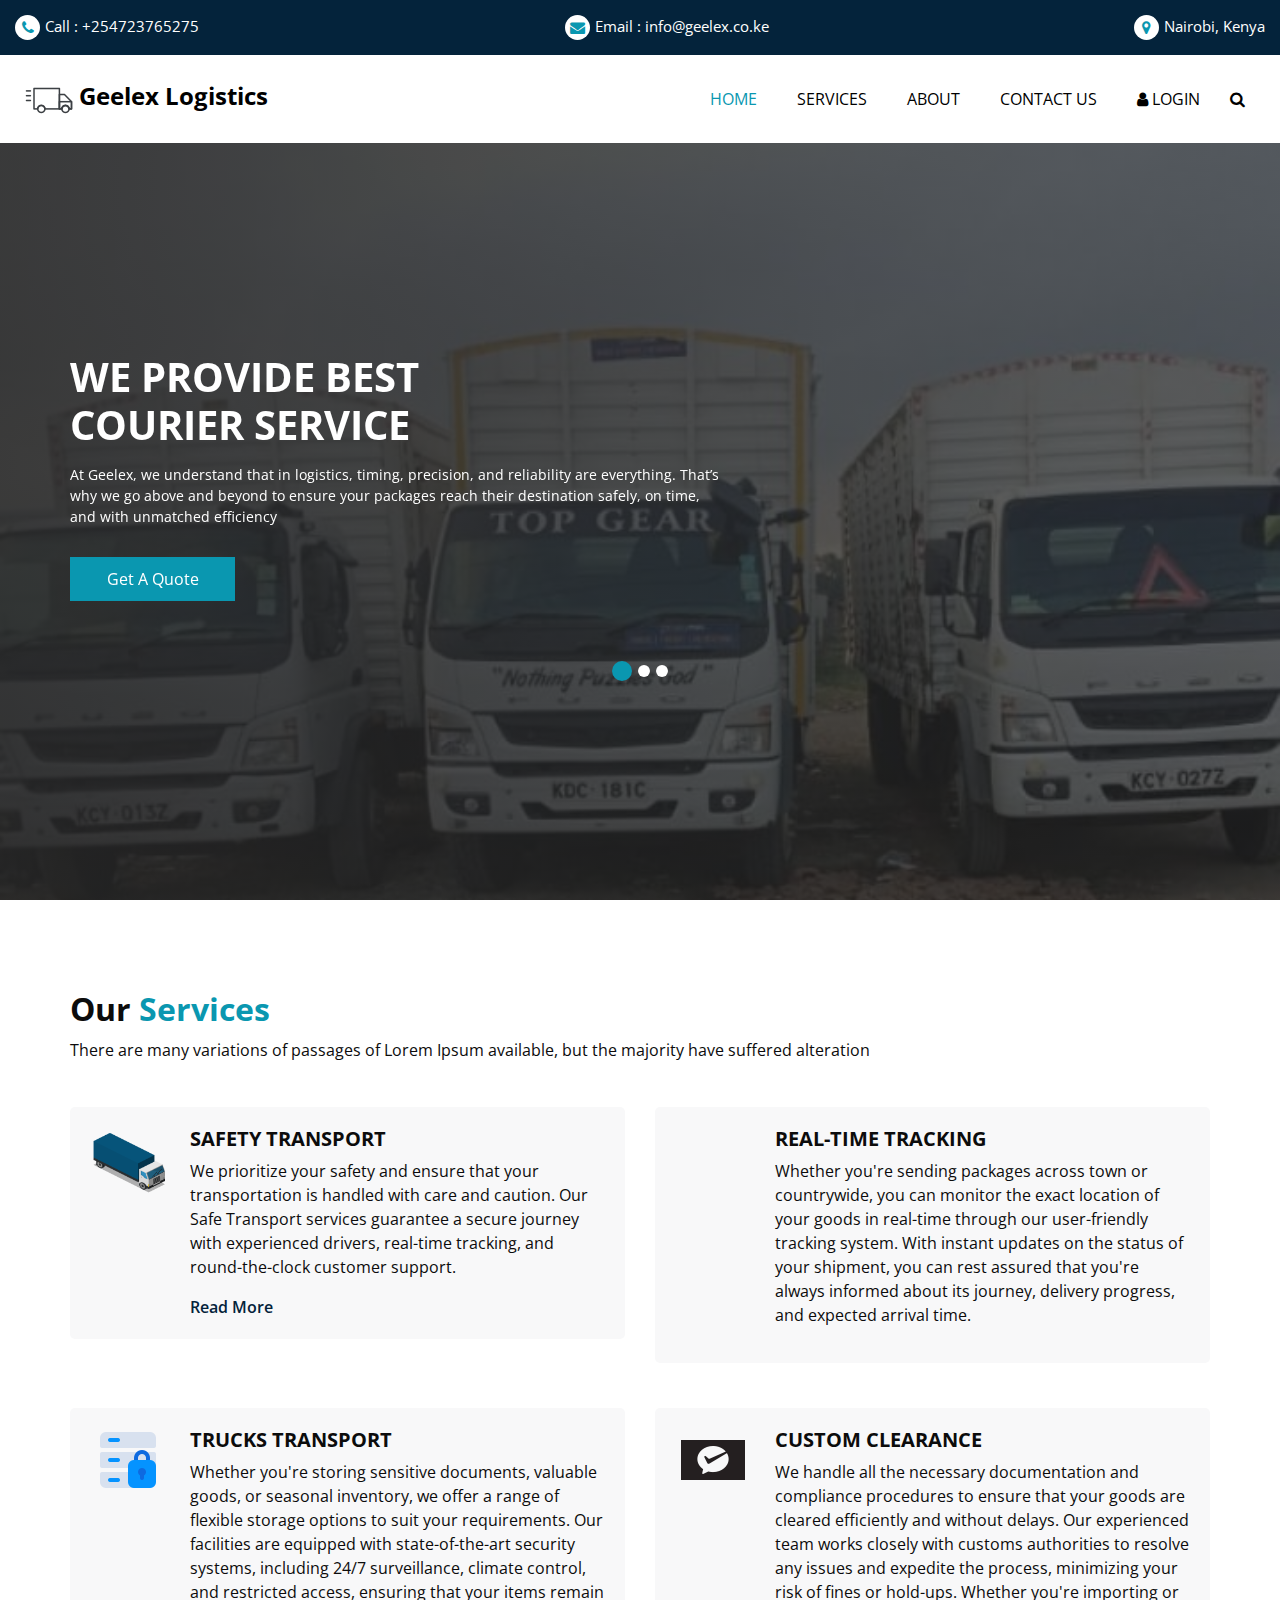
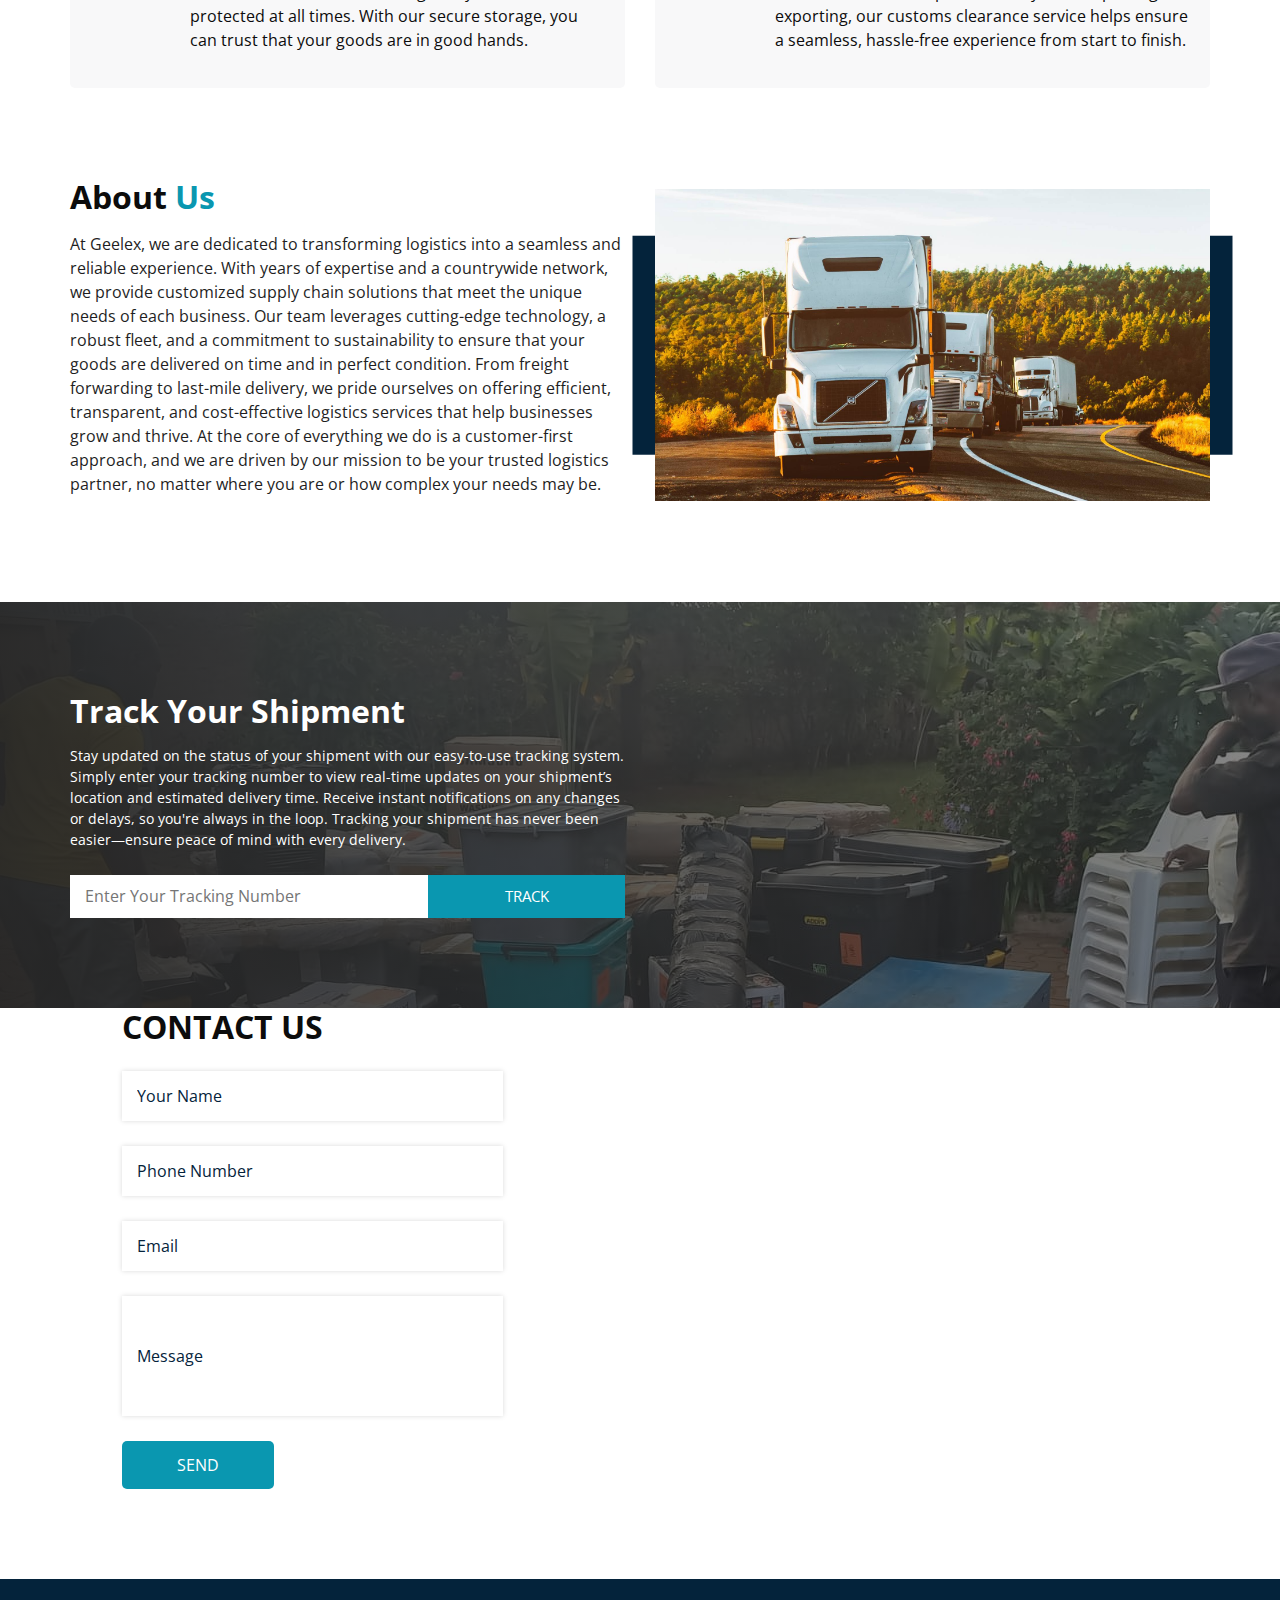
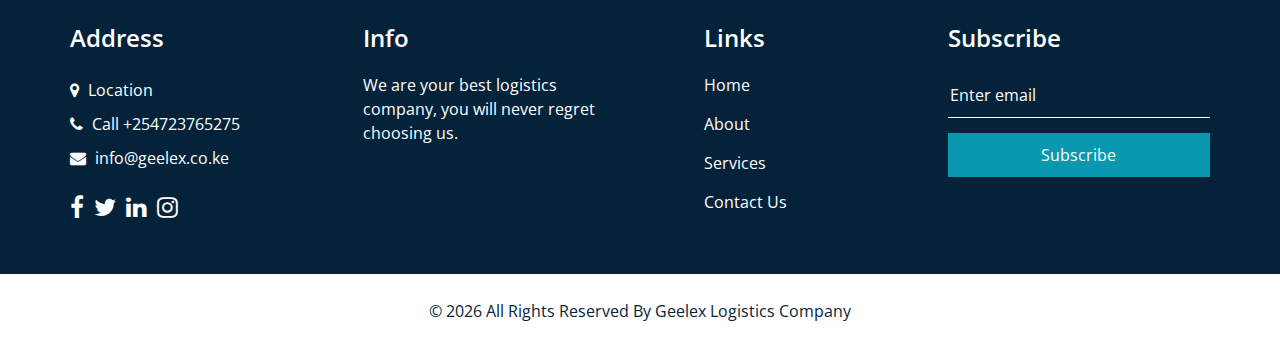
==== index.html @ b2fdd29f "First Push" ====
<!DOCTYPE html>
<html>

<head>
  <!-- Basic -->
  <meta charset="utf-8" />
  <meta http-equiv="X-UA-Compatible" content="IE=edge" />
  <!-- Mobile Metas -->
  <meta name="viewport" content="width=device-width, initial-scale=1, shrink-to-fit=no" />
  <!-- Site Metas -->
  <meta name="keywords" content="" />
  <meta name="description" content="" />
  <meta name="author" content="" />
  <link rel="shortcut icon" href="images/fevicon.png" type="">

  <title> Geelex Logistics </title>


  <!-- bootstrap core css -->
  <link rel="stylesheet" type="text/css" href="css/bootstrap.css" />

  <!-- fonts style -->
  <link href="https://fonts.googleapis.com/css2?family=Roboto:wght@400;500;700;900&display=swap" rel="stylesheet">

  <!--owl slider stylesheet -->
  <link rel="stylesheet" type="text/css" href="https://cdnjs.cloudflare.com/ajax/libs/OwlCarousel2/2.3.4/assets/owl.carousel.min.css" />

  <!-- font awesome style -->
  <link href="css/font-awesome.min.css" rel="stylesheet" />

  <!-- Custom styles for this template -->
  <link href="css/style.css" rel="stylesheet" />
  <!-- responsive style -->
  <link href="css/responsive.css" rel="stylesheet" />

</head>

<body>

  <div class="hero_area">
    <!-- header section strats -->
    <header class="header_section">
      <div class="header_top">
        <div class="container-fluid ">
          <div class="contact_nav">
            <a href="">
              <i class="fa fa-phone" aria-hidden="true"></i>
              <span>
                Call : +254723765275
              </span>
            </a>
            <a href="">
              <i class="fa fa-envelope" aria-hidden="true"></i>
              <span>
                Email : info@geelex.co.ke
              </span>
            </a>
            <a href="">
              <i class="fa fa-map-marker" aria-hidden="true"></i>
              <span>
               Nairobi, Kenya
              </span>
            </a>
          </div>
        </div>
      </div>
      <div class="header_bottom">
        <div class="container-fluid">
          <nav class="navbar navbar-expand-lg custom_nav-container ">
            <a class="navbar-brand" href="index.html">
              <span>
                <div class="logo">
                  <img src="images/image6.png" alt="">
                Geelex Logistics
              </div>
              </span>
            </a>

            <button class="navbar-toggler" type="button" data-toggle="collapse" data-target="#navbarSupportedContent" aria-controls="navbarSupportedContent" aria-expanded="false" aria-label="Toggle navigation">
              <span class=""> </span>
            </button>

            <div class="collapse navbar-collapse" id="navbarSupportedContent">
              <ul class="navbar-nav  ">
                <li class="nav-item active">
                  <a class="nav-link" href="index.html">Home <span class="sr-only">(current)</span></a>
                </li>
                <li class="nav-item">
                  <a class="nav-link" href="service.html">Services</a>
                </li>
                <li class="nav-item">
                  <a class="nav-link" href="about.html"> About</a>
                </li>
                <li class="nav-item">
                  <a class="nav-link" href="contact.html">Contact Us</a>
                </li>
                <li class="nav-item">
                  <a class="nav-link" href="#"> <i class="fa fa-user" aria-hidden="true"></i> Login</a>
                </li>
                <form class="form-inline">
                  <button class="btn  my-2 my-sm-0 nav_search-btn" type="submit">
                    <i class="fa fa-search" aria-hidden="true"></i>
                  </button>
                </form>
              </ul>
            </div>
          </nav>
        </div>
      </div>
    </header>
    <!-- end header section -->
    <!-- slider section -->
    <section class="slider_section ">
      <div class="slider_bg_box">
        <img src="images/Slider1.jpg" alt="">
      </div>
      <div id="customCarousel1" class="carousel slide" data-ride="carousel">
        <div class="carousel-inner">
          <div class="carousel-item active">
            <div class="container ">
              <div class="row">
                <div class="col-md-7 ">
                  <div class="detail-box">
                    <h1>
                      We Provide best <br>
                      Courier Service
                    </h1>
                    <p>
                      At Geelex, we understand that in logistics, timing, precision, and reliability are everything. That’s why we go above and beyond to ensure your packages reach their destination safely, on time, and with unmatched efficiency
          
                    </p>
                    <div class="btn-box">
                      <a href="" class="btn1">
                        Get A Quote
                      </a>
                    </div>
                  </div>
                </div>
              </div>
            </div>
          </div>
          <div class="carousel-item">
            <div class="container ">
              <div class="row">
                <div class="col-md-7 ">
                  <div class="detail-box">
                    <h1>
                      Delivering Excellence,<br>
                      Every Mile of the Way 
                    </h1>
                    <p>
                      Whether you're managing complex supply chains or simple deliveries, our cutting-edge technology and expert team are here to streamline your operations

                    </p>
                    <div class="btn-box">
                      <a href="" class="btn1">
                        Get A Quote
                      </a>
                    </div>
                  </div>
                </div>
              </div>
            </div>
          </div>
          <div class="carousel-item">
            <div class="container ">
              <div class="row">
                <div class="col-md-7 ">
                  <div class="detail-box">
                    <h1>
                      Your Trusted Partner  <br>
                      in Seamless Logistics
                    </h1>
                    <p>
                      Whether you’re looking to streamline your local deliveries or expand countrywide, our tailored logistics solutions are designed to meet the demands of your business, ensuring peace of mind every step of the way. Let us handle the logistics, so you can focus on what matters most—growing your business.

                    </p>
                    <div class="btn-box">
                      <a href="" class="btn1">
                        Get A Quote
                      </a>
                    </div>
                  </div>
                </div>
              </div>
            </div>
          </div>
        </div>
        <ol class="carousel-indicators">
          <li data-target="#customCarousel1" data-slide-to="0" class="active"></li>
          <li data-target="#customCarousel1" data-slide-to="1"></li>
          <li data-target="#customCarousel1" data-slide-to="2"></li>
        </ol>
      </div>

    </section>
    <!-- end slider section -->
  </div>

  
  <section class="service_section layout_padding">
    <div class="service_container">
      <div class="container ">
        <div class="heading_container">
          <h2>
            Our <span>Services</span>
          </h2>
          <p>
            There are many variations of passages of Lorem Ipsum available, but the majority have suffered alteration
          </p>
        </div>
        <div class="row">
          <div class="col-md-6 ">
            <div class="box ">
              <div class="img-box">
                <img src="images/image2.png" alt="">
              </div>
              <div class="detail-box">
                <h5>
                  Safety Transport
                </h5>
                <p>
                  We prioritize your safety and ensure that your transportation is
          handled with care and caution. Our <span className="highlighted">Safe Transport</span> services
          guarantee a secure journey with experienced drivers, real-time tracking, and round-the-clock customer support.
        </p>
                </p>
                <a href="">
                  Read More
                </a>
              </div>
            </div>
          </div>
          <div class="col-md-6 ">
            <div class="box ">
              <div class="img-box">
                <img src="images/Image7.png" alt="">
              </div>
              <div class="detail-box">
                <h5>
                  Real-Time Tracking
                </h5>
                <p>
                  Whether you're sending packages across town or countrywide, you can monitor the exact location of your goods in real-time through our user-friendly tracking system. With instant updates on the status of your shipment, you can rest assured that you're always informed about its journey, delivery progress, and expected arrival time.
                </p>
              </div>
            </div>
          </div>
          <div class="col-md-6 ">
            <div class="box ">
              <div class="img-box">
                <img src="images/image8.png" alt="">
              </div>
              <div class="detail-box">
                <h5>
                  Trucks Transport
                </h5>
                <p>
                  Whether you're storing sensitive documents, valuable goods, or seasonal inventory, we offer a range of flexible storage options to suit your requirements. Our facilities are equipped with state-of-the-art security systems, including 24/7 surveillance, climate control, and restricted access, ensuring that your items remain protected at all times. With our secure storage, you can trust that your goods are in good hands.
                </p>
               
              </div>
            </div>
          </div>
          <div class="col-md-6 ">
            <div class="box ">
              <div class="img-box">
                <img src="images/image9.png" alt="">
              </div>
              <div class="detail-box">
                <h5>
                  Custom Clearance
                </h5>
                <p>
                  We handle all the necessary documentation and compliance procedures to ensure that your goods are cleared efficiently and without delays. Our experienced team works closely with customs authorities to resolve any issues and expedite the process, minimizing your risk of fines or hold-ups. Whether you're importing or exporting, our customs clearance service helps ensure a seamless, hassle-free experience from start to finish.
                </p>
                
              </div>
            </div>
          </div>
        </div>
      </div>
    </div>
  </section>


  <!-- about section -->

  <section class="about_section layout_padding-bottom">
    <div class="container  ">
      <div class="row">
        <div class="col-md-6">
          <div class="detail-box">
            <div class="heading_container">
              <h2>
                About <span>Us</span>
              </h2>
            </div>
            <p>
              At Geelex, we are dedicated to transforming logistics into a seamless and reliable experience. With years of expertise and a countrywide network, we provide customized supply chain solutions that meet the unique needs of each business. Our team leverages cutting-edge technology, a robust fleet, and a commitment to sustainability to ensure that your goods are delivered on time and in perfect condition. From freight forwarding to last-mile delivery, we pride ourselves on offering efficient, transparent, and cost-effective logistics services that help businesses grow and thrive. At the core of everything we do is a customer-first approach, and we are driven by our mission to be your trusted logistics partner, no matter where you are or how complex your needs may be.
            </p>
          </div>
        </div>
        <div class="col-md-6 ">
          <div class="img-box">
            <img src="images/slider-bg.jpg" alt="">
          </div>
        </div>

      </div>
    </div>
  </section>

  <!-- end about section -->

  <!-- track section -->

  <section class="track_section layout_padding">
    <div class="track_bg_box">
      <img src="images/Slider3.jpg" alt="">
    </div>
    <div class="container">
      <div class="row">
        <div class="col-md-6">
          <div class="heading_container">
            <h2>
              Track Your Shipment
            </h2>
          </div>
          <p>
            Stay updated on the status of your shipment with our easy-to-use tracking system. Simply enter your tracking number to view real-time updates on your shipment’s location and estimated delivery time. Receive instant notifications on any changes or delays, so you're always in the loop. Tracking your shipment has never been easier—ensure peace of mind with every delivery.

          </p>
          <form action="">
            <input type="text" placeholder="Enter Your Tracking Number" />
            <button type="submit">
              Track
            </button>
          </form>
        </div>
      </div>
    </div>
  </section>

  <!-- end track section -->

  <!-- client section

  <section class="client_section layout_padding">
    <div class="container">
      <div class="heading_container">
        <h2>
          What Says Our <span>Client</span>
        </h2>
      </div>
      <div class="client_container">
        <div class="carousel-wrap ">
          <div class="owl-carousel">
            <div class="item">
              <div class="box">
                <div class="detail-box">
                  <p>
                    Lorem ipsum dolor sit amet, consectetur adipiscing elit, sed do eiusmod tempor incididunt ut labore et dolore magna aliqua. Ut enim ad minim Lorem ipsum dolor sit amet, consectetur adipiscing elit, sed do eiusmod tempor incididunt ut labore et dolore magna aliqua. Ut enim ad minim
                  </p>
                </div>
                <div class="client_id">
                  <div class="img-box">
                    <img src="images/client-1.png" alt="" class="img-1">
                  </div>
                  <div class="name">
                    <h6>
                      Adipiscing
                    </h6>
                    <p>
                      Magna
                    </p>
                  </div>
                </div>
              </div>
            </div>
            <div class="item">
              <div class="box">
                <div class="detail-box">
                  <p>
                    Lorem ipsum dolor sit amet, consectetur adipiscing elit, sed do eiusmod tempor incididunt ut labore et dolore magna aliqua. Ut enim ad minim Lorem ipsum dolor sit amet, consectetur adipiscing elit, sed do eiusmod tempor incididunt ut labore et dolore magna aliqua. Ut enim ad minim
                  </p>
                </div>
                <div class="client_id">
                  <div class="img-box">
                    <img src="images/client-2.png" alt="" class="img-1">
                  </div>
                  <div class="name">
                    <h6>
                      Adipiscing
                    </h6>
                    <p>
                      Magna
                    </p>
                  </div>
                </div>
              </div>
            </div>
            <div class="item">
              <div class="box">
                <div class="detail-box">
                  <p>
                    Lorem ipsum dolor sit amet, consectetur adipiscing elit, sed do eiusmod tempor incididunt ut labore et dolore magna aliqua. Ut enim ad minim Lorem ipsum dolor sit amet, consectetur adipiscing elit, sed do eiusmod tempor incididunt ut labore et dolore magna aliqua. Ut enim ad minim
                  </p>
                </div>
                <div class="client_id">
                  <div class="img-box">
                    <img src="images/client-1.png" alt="" class="img-1">
                  </div>
                  <div class="name">
                    <h6>
                      Adipiscing
                    </h6>
                    <p>
                      Magna
                    </p>
                  </div>
                </div>
              </div>
            </div>
            <div class="item">
              <div class="box">
                <div class="detail-box">
                  <p>
                    Lorem ipsum dolor sit amet, consectetur adipiscing elit, sed do eiusmod tempor incididunt ut labore et dolore magna aliqua. Ut enim ad minim Lorem ipsum dolor sit amet, consectetur adipiscing elit, sed do eiusmod tempor incididunt ut labore et dolore magna aliqua. Ut enim ad minim
                  </p>
                </div>
                <div class="client_id">
                  <div class="img-box">
                    <img src="images/client-2.png" alt="" class="img-1">
                  </div>
                  <div class="name">
                    <h6>
                      Adipiscing
                    </h6>
                    <p>
                      Magna
                    </p>
                  </div>
                </div>
              </div>
            </div>
          </div>
        </div>
      </div>
    </div>
  </section>

  end client section -->

  <!-- contact section -->
  <section class="contact_section">
    <div class="container-fluid">
      <div class="row">
        <div class="col-lg-4 col-md-5 offset-md-1">
          <div class="heading_container">
            <h2>
              Contact Us
            </h2>
          </div>
        </div>
      </div>
      <div class="row">
        <div class="col-lg-4 col-md-5 offset-md-1">
          <div class="form_container contact-form">
            <form action="">
              <div>
                <input type="text" placeholder="Your Name" />
              </div>
              <div>
                <input type="text" placeholder="Phone Number" />
              </div>
              <div>
                <input type="email" placeholder="Email" />
              </div>
              <div>
                <input type="text" class="message-box" placeholder="Message" />
              </div>
              <div class="btn_box">
                <button>
                  SEND
                </button>
              </div>
            </form>
          </div>
        </div>
      </div>
    </div>
  </section>
  <!-- end contact section -->

  <!-- info section -->

  <section class="info_section layout_padding2">
    <div class="container">
      <div class="row">
        <div class="col-md-6 col-lg-3 info_col">
          <div class="info_contact">
            <h4>
              Address
            </h4>
            <div class="contact_link_box">
              <a href="">
                <i class="fa fa-map-marker" aria-hidden="true"></i>
                <span>
                  Location
                </span>
              </a>
              <a href="">
                <i class="fa fa-phone" aria-hidden="true"></i>
                <span>
                  Call +254723765275
                </span>
              </a>
              <a href="">
                <i class="fa fa-envelope" aria-hidden="true"></i>
                <span>
                  info@geelex.co.ke
                </span>
              </a>
            </div>
          </div>
          <div class="info_social">
            <a href="">
              <i class="fa fa-facebook" aria-hidden="true"></i>
            </a>
            <a href="">
              <i class="fa fa-twitter" aria-hidden="true"></i>
            </a>
            <a href="">
              <i class="fa fa-linkedin" aria-hidden="true"></i>
            </a>
            <a href="">
              <i class="fa fa-instagram" aria-hidden="true"></i>
            </a>
          </div>
        </div>
        <div class="col-md-6 col-lg-3 info_col">
          <div class="info_detail">
            <h4>
              Info
            </h4>
            <p>
              We are your best logistics company, you will never regret choosing us.
            </p>
          </div>
        </div>
        <div class="col-md-6 col-lg-2 mx-auto info_col">
          <div class="info_link_box">
            <h4>
              Links
            </h4>
            <div class="info_links">
              <a class="active" href="index.html">
                <img src="images/nav-bullet.png" alt="">
                Home
              </a>
              <a class="" href="about.html">
                <img src="images/nav-bullet.png" alt="">
                About
              </a>
              <a class="" href="service.html">
                <img src="images/nav-bullet.png" alt="">
                Services
              </a>
              <a class="" href="contact.html">
                <img src="images/nav-bullet.png" alt="">
                Contact Us
              </a>
            </div>
          </div>
        </div>
        <div class="col-md-6 col-lg-3 info_col ">
          <h4>
            Subscribe
          </h4>
          <form action="#">
            <input type="text" placeholder="Enter email" />
            <button type="submit">
              Subscribe
            </button>
          </form>
        </div>
      </div>
    </div>
  </section>

  <!-- end info section -->

  <!-- footer section -->
  <section class="footer_section">
    <div class="container">
      <p>
        &copy; <span id="displayYear"></span> All Rights Reserved By
        <a href="https://html.design/">Geelex Logistics Company</a>
      </p>
    </div>
  </section>
  <!-- footer section -->

  <!-- jQery -->
  <script type="text/javascript" src="js/jquery-3.4.1.min.js"></script>
  <!-- popper js -->
  <script src="https://cdn.jsdelivr.net/npm/popper.js@1.16.0/dist/umd/popper.min.js" integrity="sha384-Q6E9RHvbIyZFJoft+2mJbHaEWldlvI9IOYy5n3zV9zzTtmI3UksdQRVvoxMfooAo" crossorigin="anonymous">
  </script>
  <!-- bootstrap js -->
  <script type="text/javascript" src="js/bootstrap.js"></script>
  <!-- owl slider -->
  <script type="text/javascript" src="https://cdnjs.cloudflare.com/ajax/libs/OwlCarousel2/2.3.4/owl.carousel.min.js">
  </script>
  <!-- custom js -->
  <script type="text/javascript" src="js/custom.js"></script>
  <!-- Google Map -->
  <script src="https://maps.googleapis.com/maps/api/js?key=AIzaSyCh39n5U-4IoWpsVGUHWdqB6puEkhRLdmI&callback=myMap">
  </script>
  <!-- End Google Map -->

</body>

</html>
---- css/style.css ----
@import url("https://fonts.googleapis.com/css2?family=Lato:wght@400;700&family=Open+Sans:wght@300;400;600;700&display=swap");
body {
  font-family: 'Open Sans', sans-serif;
  color: #0c0c0c;
  background-color: #ffffff;
  overflow-x: hidden;
}

.layout_padding {
  padding: 90px 0;
}

.layout_padding2 {
  padding: 75px 0;
}

.layout_padding2-top {
  padding-top: 75px;
}

.layout_padding2-bottom {
  padding-bottom: 75px;
}

.layout_padding-top {
  padding-top: 90px;
}

.layout_padding-bottom {
  padding-bottom: 90px;
}

.heading_container {
  display: -webkit-box;
  display: -ms-flexbox;
  display: flex;
  -webkit-box-orient: vertical;
  -webkit-box-direction: normal;
      -ms-flex-direction: column;
          flex-direction: column;
  -webkit-box-align: start;
      -ms-flex-align: start;
          align-items: flex-start;
}

.heading_container h2 {
  position: relative;
  font-weight: bold;
  margin-bottom: 0;
}

.heading_container h2 span {
  color: #0a97b0;
}

.heading_container p {
  margin-top: 10px;
  margin-bottom: 0;
}

.heading_container.heading_center {
  -webkit-box-align: center;
      -ms-flex-align: center;
          align-items: center;
  text-align: center;
}

a,
a:hover,
a:focus {
  text-decoration: none;
}

a:hover,
a:focus {
  color: initial;
}

.btn,
.btn:focus {
  outline: none !important;
  -webkit-box-shadow: none;
          box-shadow: none;
}

/*header section*/
.hero_area {
  position: relative;
  min-height: 100vh;
  display: -webkit-box;
  display: -ms-flexbox;
  display: flex;
  -webkit-box-orient: vertical;
  -webkit-box-direction: normal;
      -ms-flex-direction: column;
          flex-direction: column;
}

.sub_page .hero_area {
  min-height: auto;
}

.sub_page .header_section {
  margin-top: 0;
  -webkit-box-shadow: 0 0 10px 0 rgba(0, 0, 0, 0.25);
          box-shadow: 0 0 10px 0 rgba(0, 0, 0, 0.25);
}

.header_section .header_top {
  padding: 15px 0;
  background-color: #04233b;
}

.header_section .header_top .contact_nav {
  display: -webkit-box;
  display: -ms-flexbox;
  display: flex;
  -webkit-box-pack: justify;
      -ms-flex-pack: justify;
          justify-content: space-between;
}

.header_section .header_top .contact_nav a {
  color: #ffffff;
  display: -webkit-box;
  display: -ms-flexbox;
  display: flex;
  font-size: 15px;
}

.header_section .header_top .contact_nav a i {
  margin-right: 5px;
  border-radius: 100%;
  background-color: #ffffff;
  width: 25px;
  height: 25px;
  display: -webkit-box;
  display: -ms-flexbox;
  display: flex;
  -webkit-box-pack: center;
      -ms-flex-pack: center;
          justify-content: center;
  -webkit-box-align: center;
      -ms-flex-align: center;
          align-items: center;
  color: #0a97b0;
}

.header_section .header_top .contact_nav a:hover i {
  color: #04233b;
}

.header_section .header_bottom {
  background-color: #ffffff;
  padding: 15px 0;
}

.header_section .header_bottom .container-fluid {
  padding-right: 25px;
  padding-left: 25px;
}

.navbar-brand span {
  font-weight: bold;
  font-size: 24px;
  color: #000000;
}

.custom_nav-container {
  padding: 0;
}

.custom_nav-container .navbar-nav {
  margin-left: auto;
}

.custom_nav-container .navbar-nav .nav-item .nav-link {
  padding: 5px 20px;
  color: #000000;
  text-align: center;
  text-transform: uppercase;
  border-radius: 5px;
  -webkit-transition: all .3s;
  transition: all .3s;
}

.custom_nav-container .navbar-nav .nav-item:hover .nav-link, .custom_nav-container .navbar-nav .nav-item.active .nav-link {
  color: #0a97b0;
}

.custom_nav-container .nav_search-btn {
  width: 35px;
  height: 35px;
  padding: 0;
  border: none;
  color: #000000;
}

.custom_nav-container .nav_search-btn:hover {
  color: #000000;
}

.custom_nav-container .navbar-toggler {
  outline: none;
}

.custom_nav-container .navbar-toggler {
  padding: 0;
  width: 37px;
  height: 42px;
  -webkit-transition: all .3s;
  transition: all .3s;
}

.custom_nav-container .navbar-toggler span {
  display: block;
  width: 35px;
  height: 4px;
  background-color: #000000;
  margin: 7px 0;
  -webkit-transition: all 0.3s;
  transition: all 0.3s;
  position: relative;
  border-radius: 5px;
  -webkit-transition: all .3s;
  transition: all .3s;
}

.custom_nav-container .navbar-toggler span::before, .custom_nav-container .navbar-toggler span::after {
  content: "";
  position: absolute;
  left: 0;
  height: 100%;
  width: 100%;
  background-color: #000000;
  top: -10px;
  border-radius: 5px;
  -webkit-transition: all .3s;
  transition: all .3s;
}

.custom_nav-container .navbar-toggler span::after {
  top: 10px;
}

.custom_nav-container .navbar-toggler[aria-expanded="true"] {
  -webkit-transform: rotate(360deg);
          transform: rotate(360deg);
}

.custom_nav-container .navbar-toggler[aria-expanded="true"] span {
  -webkit-transform: rotate(45deg);
          transform: rotate(45deg);
}

.custom_nav-container .navbar-toggler[aria-expanded="true"] span::before, .custom_nav-container .navbar-toggler[aria-expanded="true"] span::after {
  -webkit-transform: rotate(90deg);
          transform: rotate(90deg);
  top: 0;
}

.custom_nav-container .navbar-toggler[aria-expanded="true"] .s-1 {
  -webkit-transform: rotate(45deg);
          transform: rotate(45deg);
  margin: 0;
  margin-bottom: -4px;
}

.custom_nav-container .navbar-toggler[aria-expanded="true"] .s-2 {
  display: none;
}

.custom_nav-container .navbar-toggler[aria-expanded="true"] .s-3 {
  -webkit-transform: rotate(-45deg);
          transform: rotate(-45deg);
  margin: 0;
  margin-top: -4px;
}

.custom_nav-container .navbar-toggler[aria-expanded="false"] .s-1,
.custom_nav-container .navbar-toggler[aria-expanded="false"] .s-2,
.custom_nav-container .navbar-toggler[aria-expanded="false"] .s-3 {
  -webkit-transform: none;
          transform: none;
}

/*end header section*/
/* slider section */
.slider_section {
  -webkit-box-flex: 1;
      -ms-flex: 1;
          flex: 1;
  display: -webkit-box;
  display: -ms-flexbox;
  display: flex;
  -webkit-box-align: center;
      -ms-flex-align: center;
          align-items: center;
  position: relative;
}

.slider_section .slider_bg_box {
  position: absolute;
  top: 0;
  left: 0;
  width: 100%;
  height: 100%;
  overflow: hidden;
  z-index: -1;
}

.slider_section .slider_bg_box img {
  width: auto;
  height: auto;
  min-width: 100%;
  min-height: 100%;
}

.slider_section .slider_bg_box::before {
  content: "";
  position: absolute;
  top: 0;
  left: 0;
  width: 100%;
  height: 100%;
  background: -webkit-gradient(linear, left top, right top, from(rgba(37, 37, 37, 0.9)), to(rgba(37, 37, 37, 0.7)));
  background: linear-gradient(to right, rgba(37, 37, 37, 0.9), rgba(37, 37, 37, 0.7));
}

.slider_section .row {
  -webkit-box-align: center;
      -ms-flex-align: center;
          align-items: center;
}

.slider_section #customCarousel1 {
  width: 100%;
  position: unset;
}

.slider_section .detail-box {
  color: #04233b;
}

.slider_section .detail-box h1 {
  font-weight: bold;
  text-transform: uppercase;
  margin-bottom: 15px;
  color: #ffffff;
}

.slider_section .detail-box p {
  color: #fefefe;
  font-size: 14px;
}

.slider_section .detail-box .btn-box {
  display: -webkit-box;
  display: -ms-flexbox;
  display: flex;
  margin: 0 -5px;
  margin-top: 25px;
}

.slider_section .detail-box .btn-box a {
  margin: 5px;
  text-align: center;
  width: 165px;
}

.slider_section .detail-box .btn-box .btn1 {
  display: inline-block;
  padding: 10px 15px;
  background-color: #0a97b0;
  color: #ffffff;
  border-radius: 0;
  -webkit-transition: all .3s;
  transition: all .3s;
  border: none;
}

.slider_section .detail-box .btn-box .btn1:hover {
  background-color: #065968;
}

.slider_section .detail-box .btn-box .btn2 {
  display: inline-block;
  padding: 10px 15px;
  background-color: #000000;
  color: #ffffff;
  border-radius: 0;
  -webkit-transition: all .3s;
  transition: all .3s;
  border: none;
}

.slider_section .detail-box .btn-box .btn2:hover {
  background-color: black;
}

.slider_section .carousel-indicators {
  position: unset;
  margin: 0;
  -webkit-box-pack: center;
      -ms-flex-pack: center;
          justify-content: center;
  -webkit-box-align: center;
      -ms-flex-align: center;
          align-items: center;
  margin-top: 45px;
}

.slider_section .carousel-indicators li {
  background-color: #ffffff;
  width: 12px;
  height: 12px;
  border-radius: 100%;
  opacity: 1;
}

.slider_section .carousel-indicators li.active {
  width: 20px;
  height: 20px;
  background-color: #0a97b0;
}

.service_section {
  position: relative;
}

.service_section .box {
  display: -webkit-box;
  display: -ms-flexbox;
  display: flex;
  margin-top: 45px;
  background-color: #f8f8f9;
  padding: 20px;
  border-radius: 5px;
}

.service_section .box .img-box {
  display: -webkit-box;
  display: -ms-flexbox;
  display: flex;
  -webkit-box-pack: center;
      -ms-flex-pack: center;
          justify-content: center;
  -webkit-box-align: start;
      -ms-flex-align: start;
          align-items: flex-start;
  width: 125px;
  min-width: 75px;
  height: 75px;
  margin-right: 25px;
}

.service_section .box .img-box img {
  max-width: 100%;
  max-height: 100%;
  -webkit-transition: all .3s;
  transition: all .3s;
}

.service_section .box .detail-box h5 {
  font-weight: bold;
  text-transform: uppercase;
}

.service_section .box .detail-box a {
  color: #04233b;
  font-weight: 600;
}

.service_section .box .detail-box a:hover {
  color: #0a97b0;
}

.about_section .row {
  -webkit-box-align: center;
      -ms-flex-align: center;
          align-items: center;
}

.about_section .img-box {
  position: relative;
}


.about_section .img-box img {
  max-width: 100%;
  position: relative;
  z-index: 2;
}

.about_section .img-box::before, .about_section .img-box::after {
  content: "";
  position: absolute;
  top: 50%;
  width: 45px;
  height: 70%;
  background-color: #04233b;
  z-index: 3;
}

.about_section .img-box::before {
  left: 0;
  z-index: 1;
  -webkit-transform: translate(-50%, -50%);
          transform: translate(-50%, -50%);
}

.about_section .img-box::after {
  right: 0;
  z-index: 1;
  -webkit-transform: translate(50%, -50%);
          transform: translate(50%, -50%);
}

.about_section .detail-box p {
  color: #1f1f1f;
  margin-top: 15px;
}

.about_section .detail-box a {
  display: inline-block;
  padding: 10px 45px;
  background-color: #0a97b0;
  color: #ffffff;
  border-radius: 0px;
  -webkit-transition: all .3s;
  transition: all .3s;
  border: none;
  margin-top: 15px;
}

.about_section .detail-box a:hover {
  background-color: #065968;
}

.track_section {
  position: relative;
  color: #ffffff;
}

.track_section .track_bg_box {
  position: absolute;
  top: 0;
  left: 0;
  width: 100%;
  height: 100%;
  overflow: hidden;
  z-index: -1;
}

.track_section .track_bg_box img {
  width: auto;
  height: auto;
  min-width: 100%;
  min-height: 100%;
}

.track_section .track_bg_box::before {
  content: "";
  position: absolute;
  top: 0;
  left: 0;
  width: 100%;
  height: 100%;
  background: -webkit-gradient(linear, left top, right top, from(rgba(37, 37, 37, 0.95)), to(rgba(37, 37, 37, 0.55)));
  background: linear-gradient(to right, rgba(37, 37, 37, 0.95), rgba(37, 37, 37, 0.55));
}

.track_section p {
  font-size: 14px;
  margin-top: 15px;
  margin-bottom: 25px;
}

.track_section form {
  display: -webkit-box;
  display: -ms-flexbox;
  display: flex;
  -webkit-box-align: stretch;
      -ms-flex-align: stretch;
          align-items: stretch;
}

.track_section form input {
  background-color: #ffffff;
  border: none;
  -webkit-box-flex: 2.5;
      -ms-flex: 2.5;
          flex: 2.5;
  outline: none;
  color: #000000;
  min-height: 42.4px;
  padding-left: 15px;
}

.track_section form input ::-webkit-input-placeholder {
  color: #ffffff;
  opacity: 0.2;
}

.track_section form input :-ms-input-placeholder {
  color: #ffffff;
  opacity: 0.2;
}

.track_section form input ::-ms-input-placeholder {
  color: #ffffff;
  opacity: 0.2;
}

.track_section form input ::placeholder {
  color: #ffffff;
  opacity: 0.2;
}

.track_section form button {
  -webkit-box-flex: 1;
      -ms-flex: 1;
          flex: 1;
  display: inline-block;
  padding: 9px 30px;
  background-color: #0a97b0;
  color: #ffffff;
  border-radius: 0;
  -webkit-transition: all .3s;
  transition: all .3s;
  border: none;
  font-size: 15px;
  text-transform: uppercase;
}

.track_section form button:hover {
  background-color: #065968;
}

.client_section .client_container {
  width: 75%;
  margin-top: 45px;
}

.client_section .box {
  display: -webkit-box;
  display: -ms-flexbox;
  display: flex;
  -webkit-box-orient: vertical;
  -webkit-box-direction: normal;
      -ms-flex-direction: column;
          flex-direction: column;
  margin-right: 5px;
}

.client_section .box .detail-box {
  border: 1px solid #dddddd;
  padding: 25px;
  margin-bottom: 25px;
}

.client_section .box .client_id {
  display: -webkit-box;
  display: -ms-flexbox;
  display: flex;
  -webkit-box-align: center;
      -ms-flex-align: center;
          align-items: center;
}

.client_section .box .client_id .img-box {
  position: relative;
  width: 75px;
  height: 75px;
}

.client_section .box .client_id .img-box img {
  width: 100%;
}

.client_section .box .client_id .name {
  margin-left: 15px;
}

.client_section .box .client_id .name h6 {
  color: #23242a;
  font-size: 18px;
  margin-bottom: 0;
}

.client_section .box .client_id .name p {
  margin-bottom: 0;
}

.client_section .carousel-wrap {
  margin: 0 auto;
  position: relative;
}

.client_section .owl-carousel .owl-nav .owl-prev,
.client_section .owl-carousel .owl-nav .owl-next {
  width: 50px;
  height: 50px;
  background-size: 18px;
  background-position: center;
  background-repeat: no-repeat;
  position: absolute;
  right: -15%;
  outline: none;
  background-color: #0a97b0;
}

.client_section .owl-carousel .owl-nav .owl-prev:hover,
.client_section .owl-carousel .owl-nav .owl-next:hover {
  background-color: #161825;
}

.client_section .owl-carousel .owl-nav .owl-prev {
  top: 25%;
  background-image: url(../images/prev.png);
}

.client_section .owl-carousel .owl-nav .owl-next {
  top: calc(25% + 65px);
  background-image: url(../images/next.png);
}

.contact_section {
  position: relative;
  padding-bottom: 90px;
}

.contact_section .heading_container {
  margin-bottom: 25px;
}

.contact_section .heading_container h2 {
  text-transform: uppercase;
}

.contact_section .form_container {
  margin-right: 15px;
}

.contact_section .form_container input {
  width: 100%;
  border: none;
  height: 50px;
  margin-bottom: 25px;
  padding-left: 15px;
  outline: none;
  color: #101010;
  -webkit-box-shadow: 0 0 5px 0 rgba(0, 0, 0, 0.15);
          box-shadow: 0 0 5px 0 rgba(0, 0, 0, 0.15);
}

.contact_section .form_container input::-webkit-input-placeholder {
  color: #04233b;
}

.contact_section .form_container input:-ms-input-placeholder {
  color: #04233b;
}

.contact_section .form_container input::-ms-input-placeholder {
  color: #04233b;
}

.contact_section .form_container input::placeholder {
  color: #04233b;
}

.contact_section .form_container input.message-box {
  height: 120px;
}

.contact_section .form_container button {
  border: none;
  text-transform: uppercase;
  display: inline-block;
  padding: 12px 55px;
  background-color: #0a97b0;
  color: #ffffff;
  border-radius: 5px;
  -webkit-transition: all .3s;
  transition: all .3s;
  border: none;
}

.contact_section .form_container button:hover {
  background-color: #065968;
}

.contact_section .map_container {
  height: 420px;
  overflow: hidden;
  display: -webkit-box;
  display: -ms-flexbox;
  display: flex;
  -webkit-box-align: stretch;
      -ms-flex-align: stretch;
          align-items: stretch;
  padding: 0;
}

.contact_section .map_container .map {
  height: 100%;
  -webkit-box-flex: 1;
      -ms-flex: 1;
          flex: 1;
}

.contact_section .map_container .map #googleMap {
  height: 100%;
}

.info_section {
  background-color: #04233b;
  color: #ffffff;
  padding: 45px 0 15px 0;
}

.info_section h4 {
  font-weight: 600;
  margin-bottom: 20px;
}

.info_section .info_col {
  margin-bottom: 30px;
}

.info_section .info_contact .contact_link_box {
  display: -webkit-box;
  display: -ms-flexbox;
  display: flex;
  -webkit-box-orient: vertical;
  -webkit-box-direction: normal;
      -ms-flex-direction: column;
          flex-direction: column;
}

.info_section .info_contact .contact_link_box a {
  margin: 5px 0;
  color: #ffffff;
}

.info_section .info_contact .contact_link_box a i {
  margin-right: 5px;
}

.info_section .info_contact .contact_link_box a:hover {
  color: #0a97b0;
}

.info_section .info_social {
  display: -webkit-box;
  display: -ms-flexbox;
  display: flex;
  margin-top: 20px;
  margin-bottom: 10px;
}

.info_section .info_social a {
  display: -webkit-box;
  display: -ms-flexbox;
  display: flex;
  -webkit-box-pack: center;
      -ms-flex-pack: center;
          justify-content: center;
  -webkit-box-align: center;
      -ms-flex-align: center;
          align-items: center;
  color: #ffffff;
  border-radius: 100%;
  margin-right: 10px;
  font-size: 24px;
}

.info_section .info_social a:hover {
  color: #0a97b0;
}

.info_section .info_links {
  display: -webkit-box;
  display: -ms-flexbox;
  display: flex;
  -webkit-box-orient: vertical;
  -webkit-box-direction: normal;
      -ms-flex-direction: column;
          flex-direction: column;
  -ms-flex-wrap: wrap;
      flex-wrap: wrap;
}

.info_section .info_links a {
  display: -webkit-box;
  display: -ms-flexbox;
  display: flex;
  -webkit-box-align: center;
      -ms-flex-align: center;
          align-items: center;
  margin-bottom: 15px;
  color: #ffffff;
}

.info_section .info_links a:hover {
  color: #0a97b0;
}

.info_section form input {
  border: none;
  border-bottom: 1px solid #ffffff;
  background-color: transparent;
  width: 100%;
  height: 45px;
  color: #ffffff;
  outline: none;
}

.info_section form input::-webkit-input-placeholder {
  color: #ffffff;
}

.info_section form input:-ms-input-placeholder {
  color: #ffffff;
}

.info_section form input::-ms-input-placeholder {
  color: #ffffff;
}

.info_section form input::placeholder {
  color: #ffffff;
}

.info_section form button {
  width: 100%;
  text-align: center;
  display: inline-block;
  padding: 10px 55px;
  background-color: #0a97b0;
  color: #ffffff;
  border-radius: 0;
  -webkit-transition: all .3s;
  transition: all .3s;
  border: none;
  margin-top: 15px;
}

.info_section form button:hover {
  background-color: #065968;
}

/* footer section*/
.footer_section {
  position: relative;
  background-color: #ffffff;
  text-align: center;
}

.footer_section p {
  color: #04233b;
  padding: 25px 0;
  margin: 0;
}

.footer_section p a {
  color: inherit;
}
/*# sourceMappingURL=style.css.map */
---- css/responsive.css ----
@media (max-width: 1300px) {}

@media (max-width: 1120px) {}

@media (max-width: 992px) {
  .hero_area {
    min-height: auto;
  }

  .custom_nav-container .navbar-nav {
    padding-top: 15px;
    align-items: center;
  }


  .custom_nav-container .navbar-nav .nav-item .nav-link {
    padding: 5px 25px;
    margin: 5px 0;
  }

  .slider_section {
    padding: 75px 0;
  }


}

@media (max-width: 768px) {
  .about_section .img-box {
    margin-top: 45px;
  }

  .contact_section {
    padding-bottom: 0;
  }

  .contact_section .heading_container {
    padding-left: 15px;
  }

  .contact_section .map_container {
    margin-top: 45px;
  }

  .contact_section .form_container {
    padding: 0 15px;
    margin: 0;
  }

}

@media (max-width: 576px) {
  .header_section .header_top .contact_nav a span {
    display: none;
  }


  .client_section .client_container {
    width: 100%;
  }

  .client_section .box {
    margin: 0;
  }

  .owl-nav {
    display: flex;
    justify-content: center;
    margin-top: 45px;
  }

  .client_section .owl-carousel .owl-nav .owl-prev,
  .client_section .owl-carousel .owl-nav .owl-next {
    position: unset;
    margin: 0 2.5px;
  }
}

@media (max-width: 480px) {
  .slider_section .detail-box h1 {
    font-size: 2rem;
  }

  .track_section form {
    flex-direction: column;
    align-items: flex-start;
  }

  .track_section form input {
    width: 100%;
  }

  .track_section form button {
    padding: 10px 60px;
    margin-top: 10px;
  }
}

@media (max-width: 420px) {
  .service_section .box {
    flex-direction: column;
  }

  .service_section .box .img-box {
    justify-content: flex-start;
    margin-bottom: 15px;
  }
}

@media (max-width: 376px) {}

@media (min-width: 1200px) {
  .container {
    max-width: 1170px;
  }
}
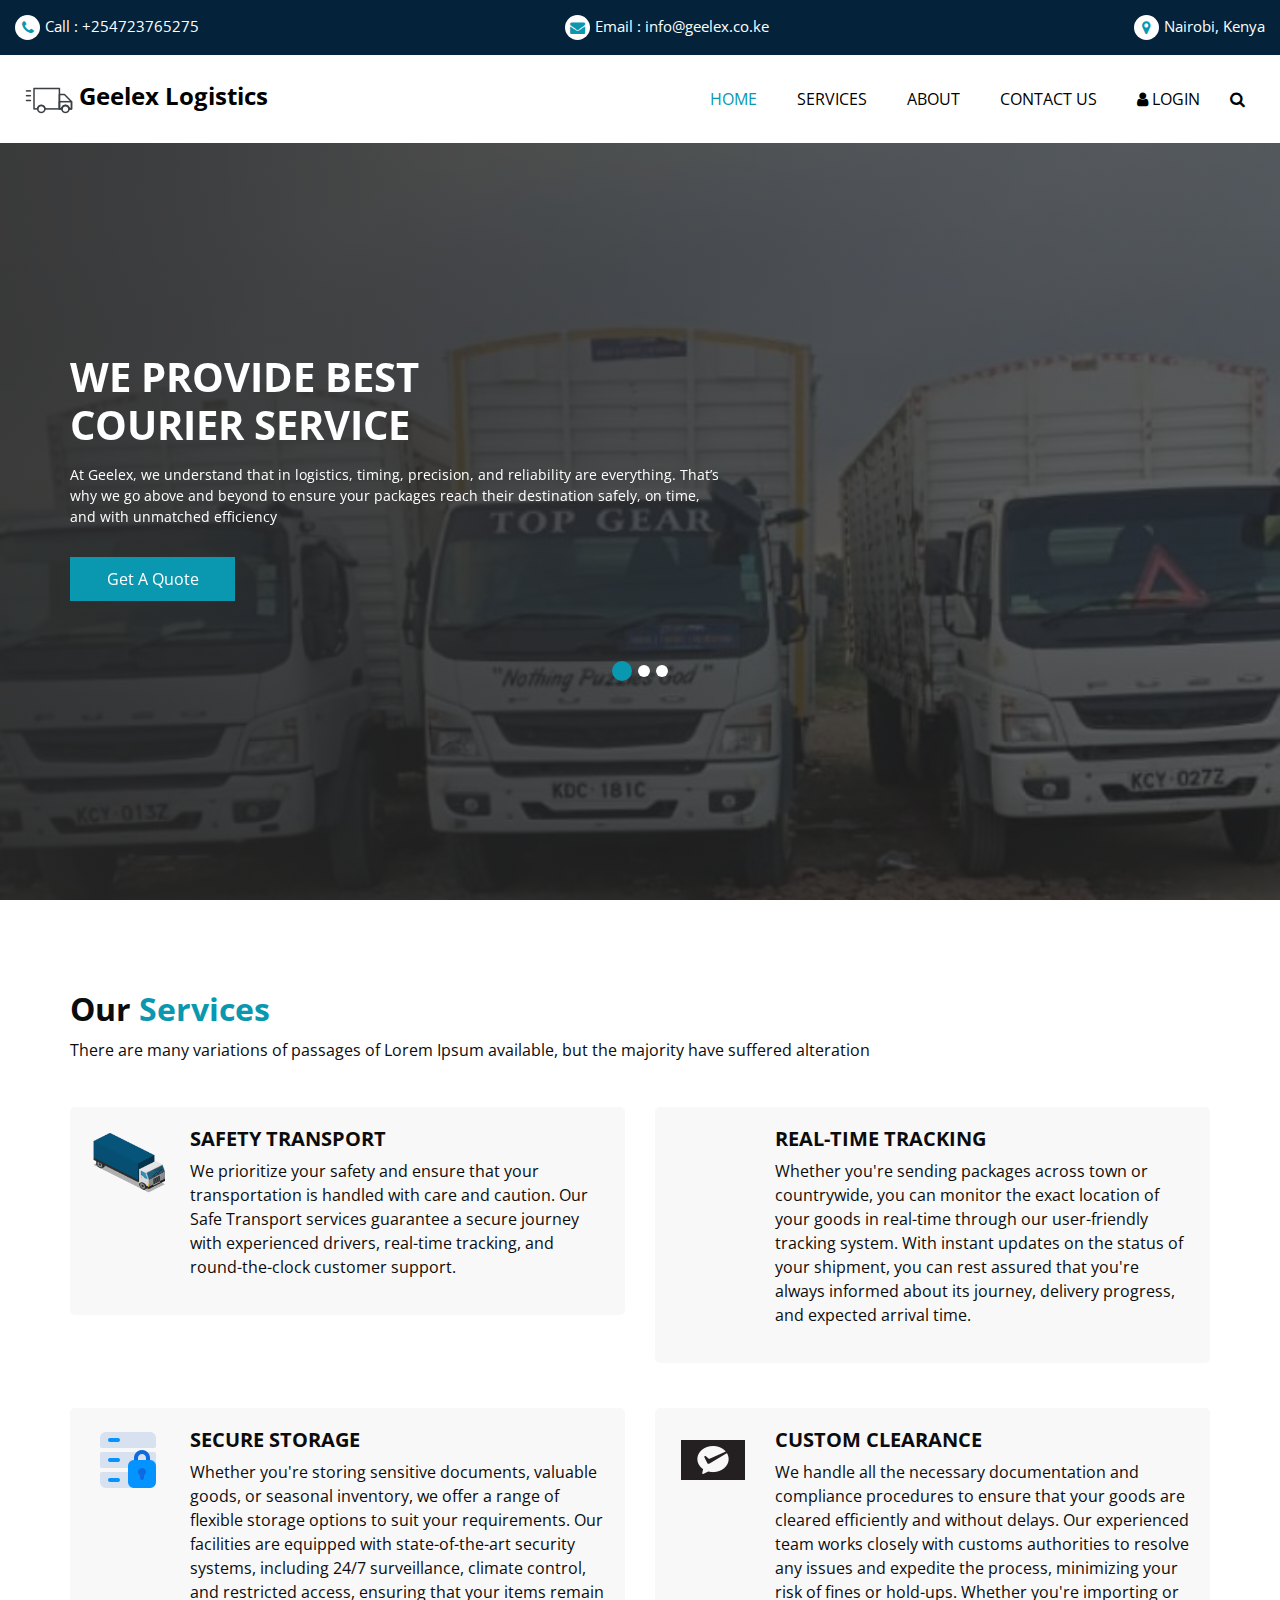
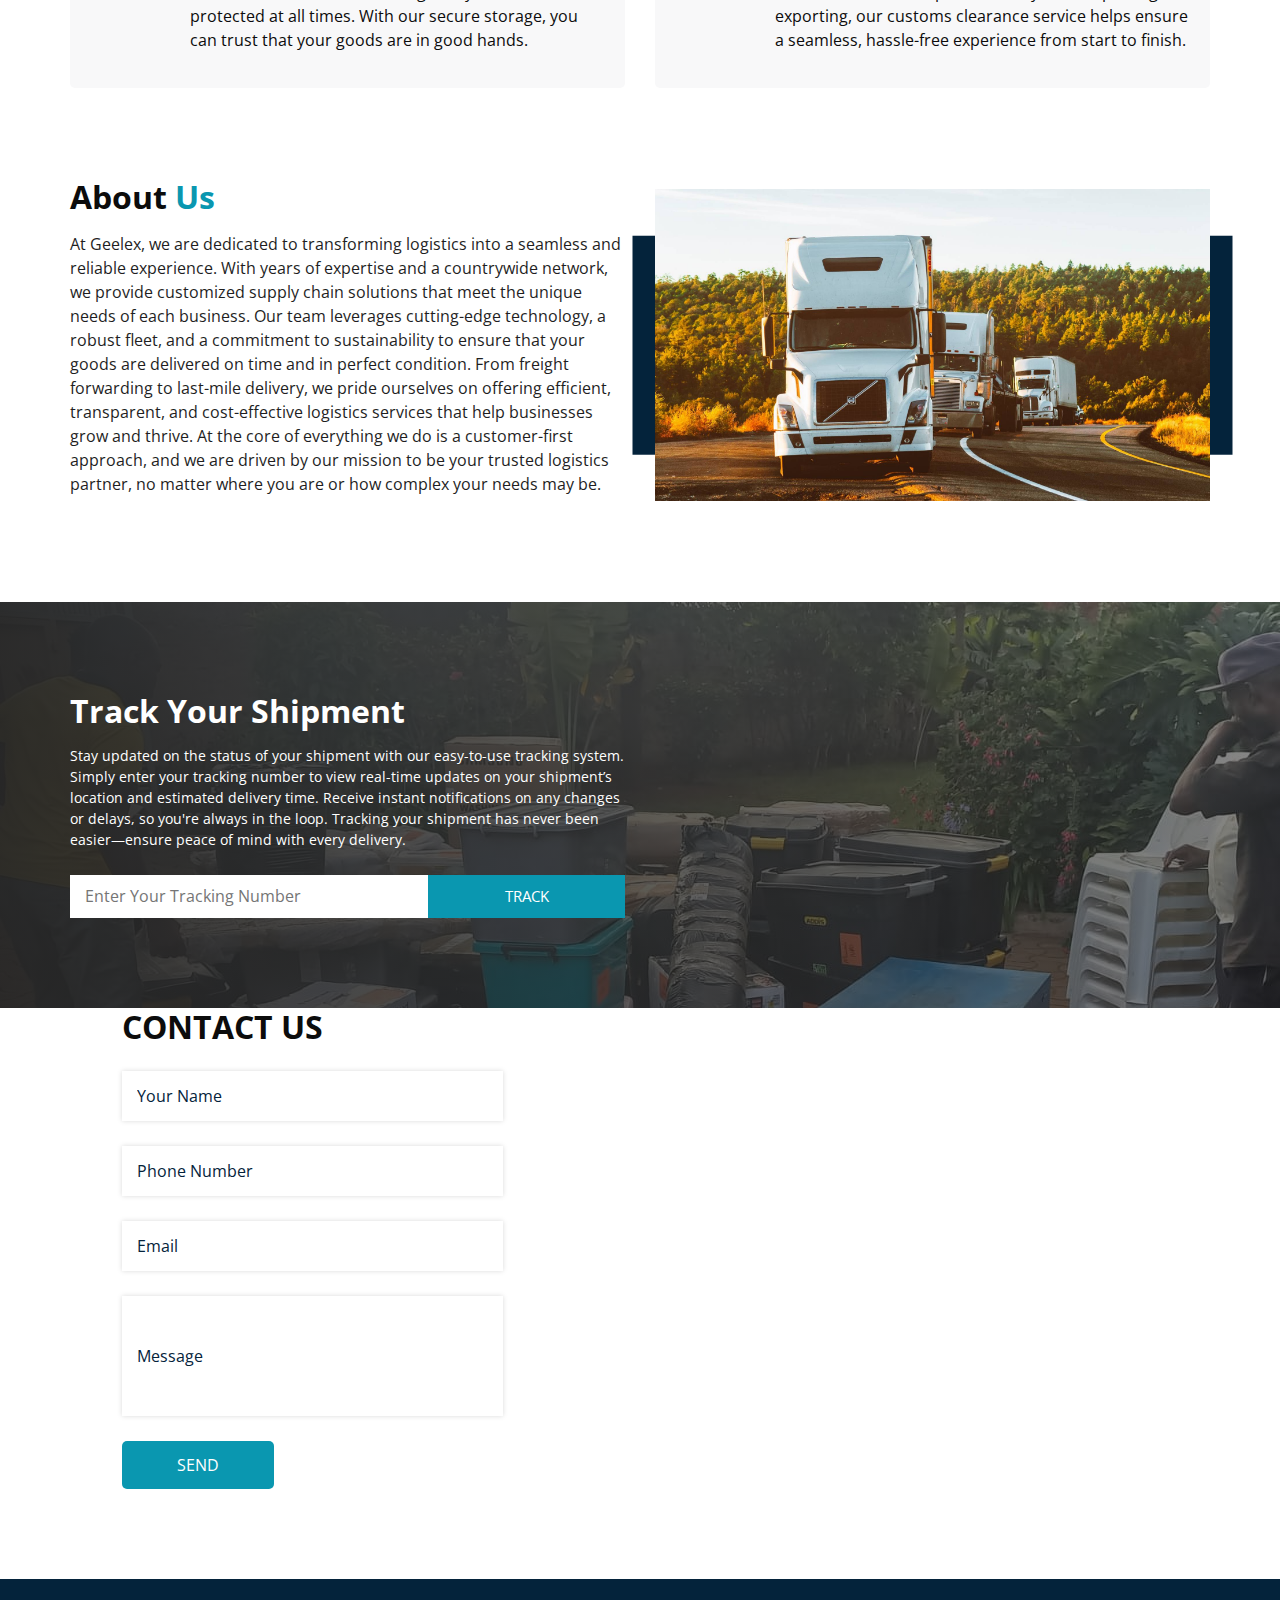
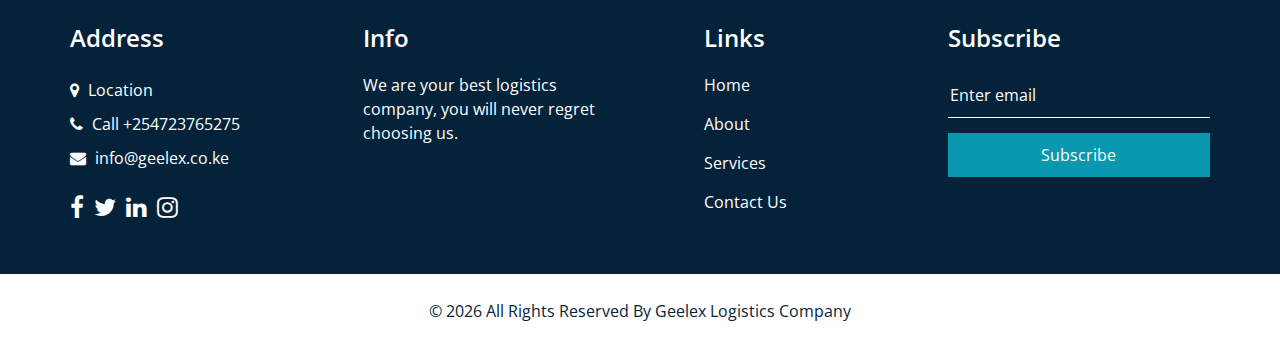
==== commit 60778242: "First changes" ====
--- a/index.html
+++ b/index.html
@@ -225,9 +225,7 @@
           guarantee a secure journey with experienced drivers, real-time tracking, and round-the-clock customer support.
         </p>
                 </p>
-                <a href="">
-                  Read More
-                </a>
+                
               </div>
             </div>
           </div>
@@ -253,7 +251,7 @@
               </div>
               <div class="detail-box">
                 <h5>
-                  Trucks Transport
+                  Secure Storage
                 </h5>
                 <p>
                   Whether you're storing sensitive documents, valuable goods, or seasonal inventory, we offer a range of flexible storage options to suit your requirements. Our facilities are equipped with state-of-the-art security systems, including 24/7 surveillance, climate control, and restricted access, ensuring that your items remain protected at all times. With our secure storage, you can trust that your goods are in good hands.
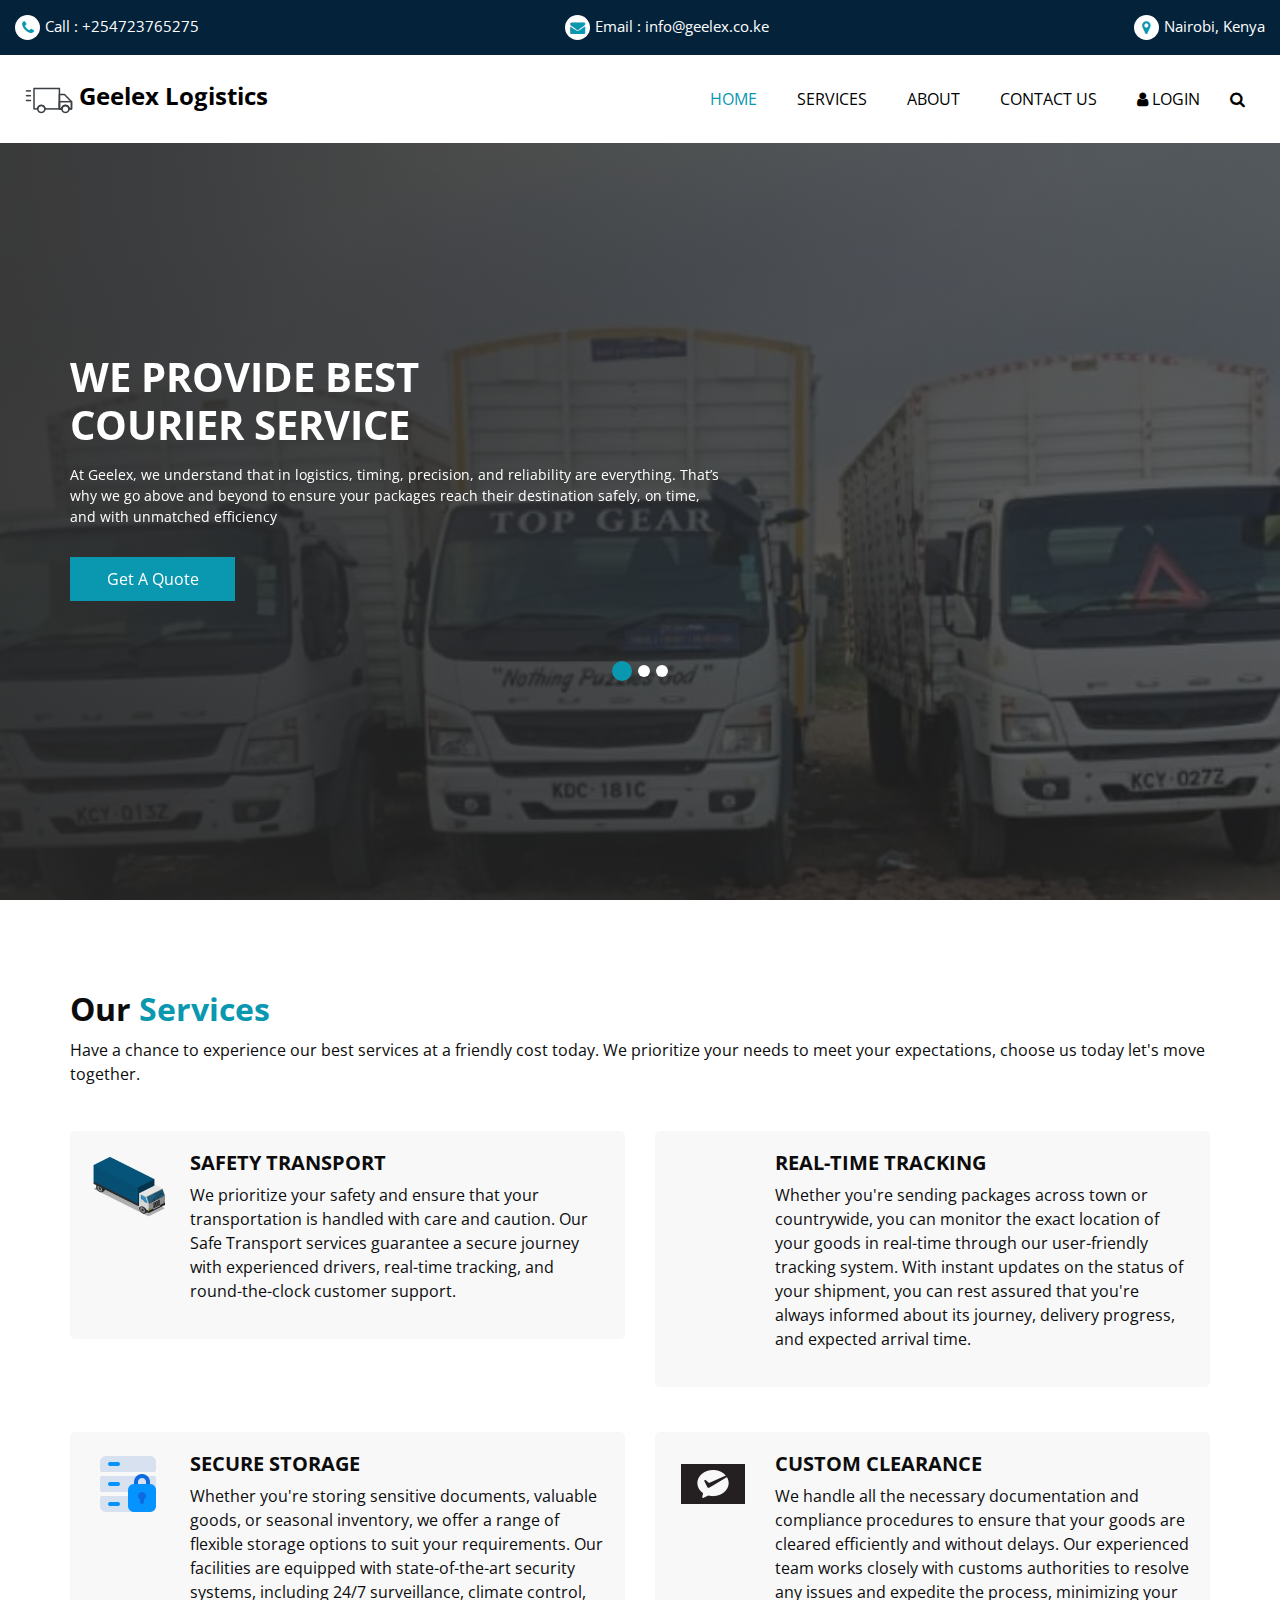
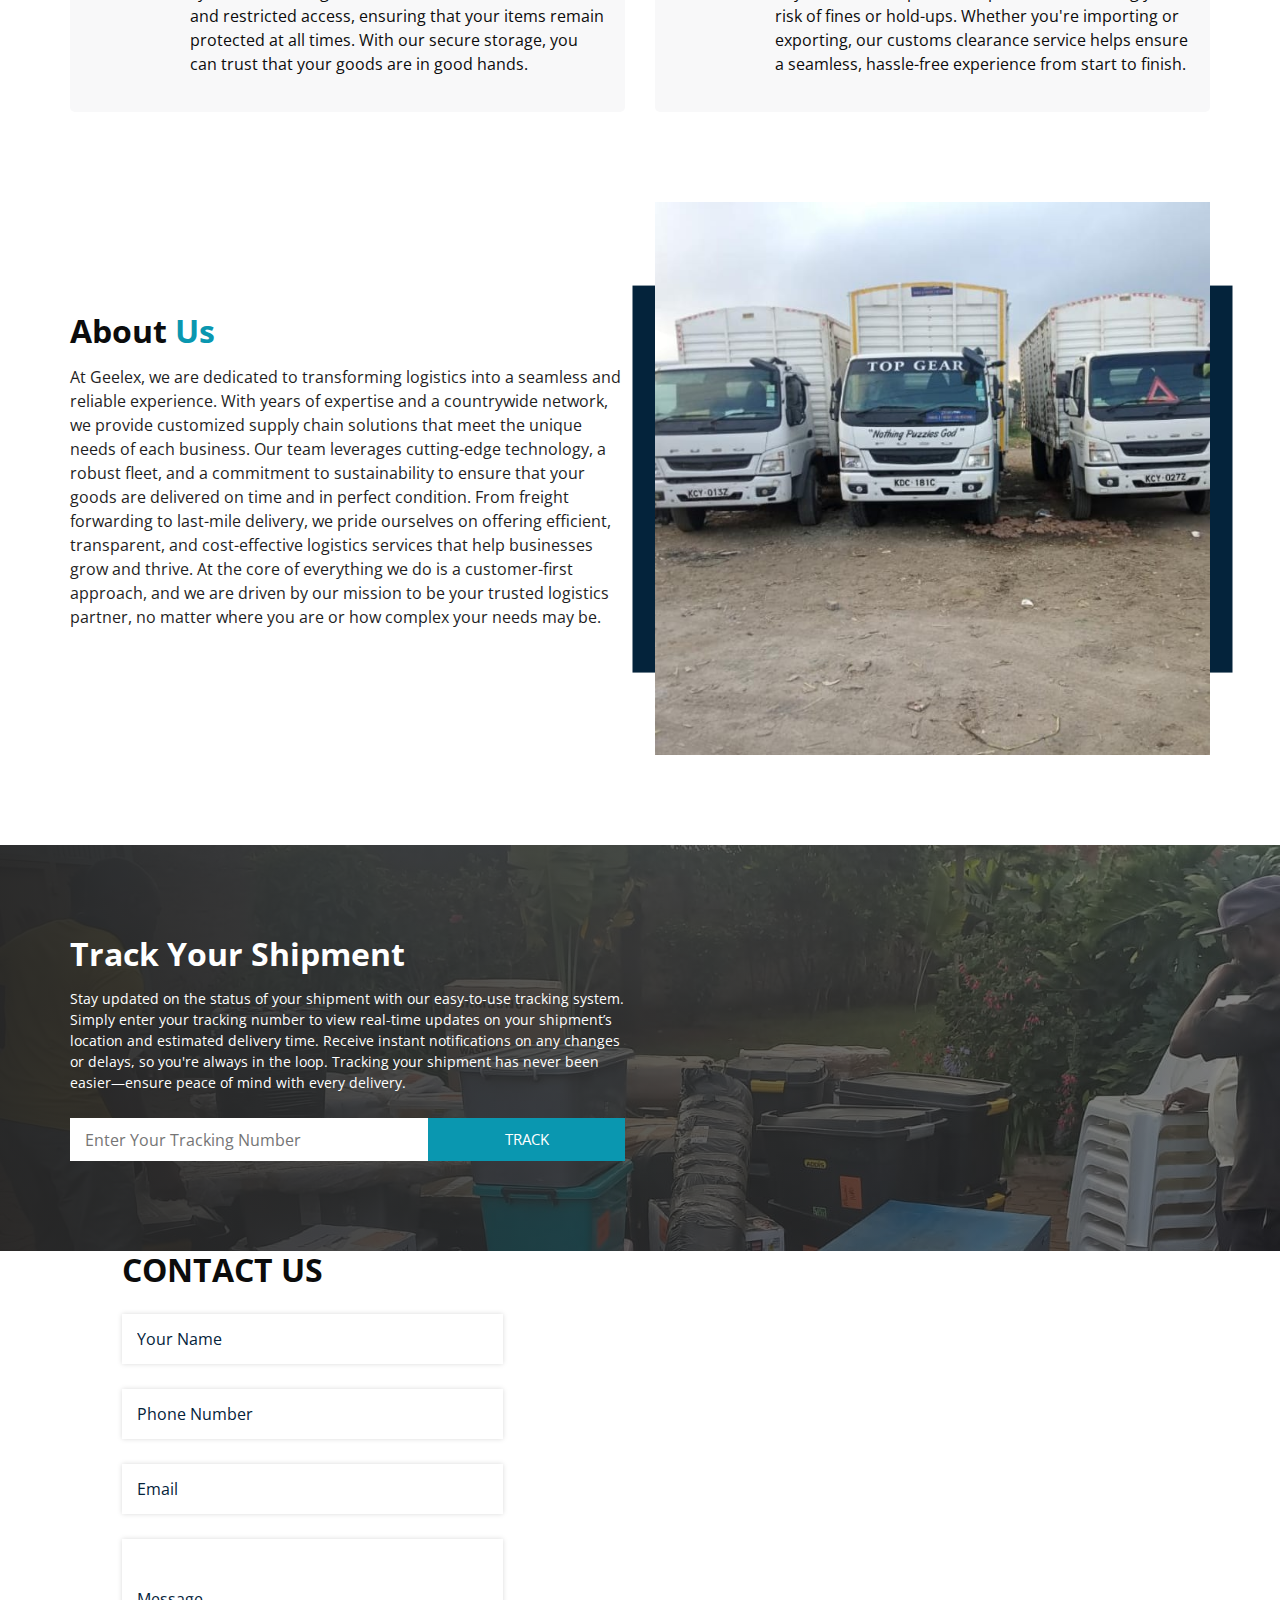
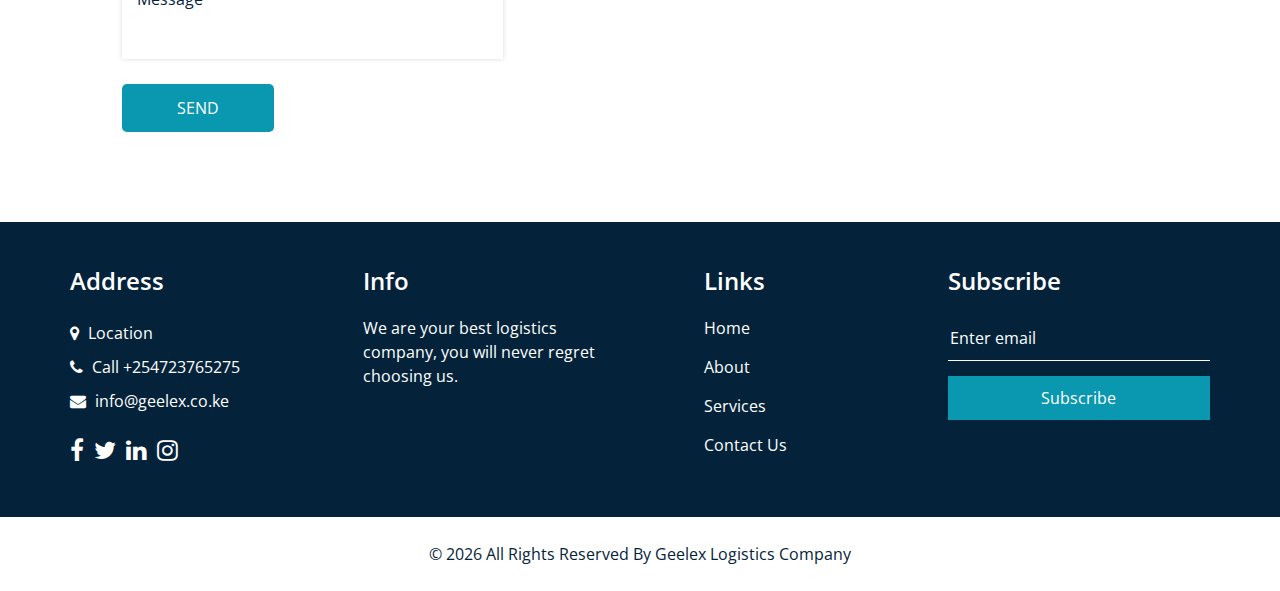
==== commit ad20252d: "secong commit" ====
--- a/index.html
+++ b/index.html
@@ -206,7 +206,7 @@
             Our <span>Services</span>
           </h2>
           <p>
-            There are many variations of passages of Lorem Ipsum available, but the majority have suffered alteration
+            Have a chance to experience our best services at a friendly cost today. We prioritize your needs to meet your expectations, choose us today let's move together.
           </p>
         </div>
         <div class="row">
@@ -301,7 +301,7 @@
         </div>
         <div class="col-md-6 ">
           <div class="img-box">
-            <img src="images/slider-bg.jpg" alt="">
+            <img src="images/Slider1.jpg" alt="">
           </div>
         </div>
 
@@ -341,114 +341,6 @@
   </section>
 
   <!-- end track section -->
-
-  <!-- client section
-
-  <section class="client_section layout_padding">
-    <div class="container">
-      <div class="heading_container">
-        <h2>
-          What Says Our <span>Client</span>
-        </h2>
-      </div>
-      <div class="client_container">
-        <div class="carousel-wrap ">
-          <div class="owl-carousel">
-            <div class="item">
-              <div class="box">
-                <div class="detail-box">
-                  <p>
-                    Lorem ipsum dolor sit amet, consectetur adipiscing elit, sed do eiusmod tempor incididunt ut labore et dolore magna aliqua. Ut enim ad minim Lorem ipsum dolor sit amet, consectetur adipiscing elit, sed do eiusmod tempor incididunt ut labore et dolore magna aliqua. Ut enim ad minim
-                  </p>
-                </div>
-                <div class="client_id">
-                  <div class="img-box">
-                    <img src="images/client-1.png" alt="" class="img-1">
-                  </div>
-                  <div class="name">
-                    <h6>
-                      Adipiscing
-                    </h6>
-                    <p>
-                      Magna
-                    </p>
-                  </div>
-                </div>
-              </div>
-            </div>
-            <div class="item">
-              <div class="box">
-                <div class="detail-box">
-                  <p>
-                    Lorem ipsum dolor sit amet, consectetur adipiscing elit, sed do eiusmod tempor incididunt ut labore et dolore magna aliqua. Ut enim ad minim Lorem ipsum dolor sit amet, consectetur adipiscing elit, sed do eiusmod tempor incididunt ut labore et dolore magna aliqua. Ut enim ad minim
-                  </p>
-                </div>
-                <div class="client_id">
-                  <div class="img-box">
-                    <img src="images/client-2.png" alt="" class="img-1">
-                  </div>
-                  <div class="name">
-                    <h6>
-                      Adipiscing
-                    </h6>
-                    <p>
-                      Magna
-                    </p>
-                  </div>
-                </div>
-              </div>
-            </div>
-            <div class="item">
-              <div class="box">
-                <div class="detail-box">
-                  <p>
-                    Lorem ipsum dolor sit amet, consectetur adipiscing elit, sed do eiusmod tempor incididunt ut labore et dolore magna aliqua. Ut enim ad minim Lorem ipsum dolor sit amet, consectetur adipiscing elit, sed do eiusmod tempor incididunt ut labore et dolore magna aliqua. Ut enim ad minim
-                  </p>
-                </div>
-                <div class="client_id">
-                  <div class="img-box">
-                    <img src="images/client-1.png" alt="" class="img-1">
-                  </div>
-                  <div class="name">
-                    <h6>
-                      Adipiscing
-                    </h6>
-                    <p>
-                      Magna
-                    </p>
-                  </div>
-                </div>
-              </div>
-            </div>
-            <div class="item">
-              <div class="box">
-                <div class="detail-box">
-                  <p>
-                    Lorem ipsum dolor sit amet, consectetur adipiscing elit, sed do eiusmod tempor incididunt ut labore et dolore magna aliqua. Ut enim ad minim Lorem ipsum dolor sit amet, consectetur adipiscing elit, sed do eiusmod tempor incididunt ut labore et dolore magna aliqua. Ut enim ad minim
-                  </p>
-                </div>
-                <div class="client_id">
-                  <div class="img-box">
-                    <img src="images/client-2.png" alt="" class="img-1">
-                  </div>
-                  <div class="name">
-                    <h6>
-                      Adipiscing
-                    </h6>
-                    <p>
-                      Magna
-                    </p>
-                  </div>
-                </div>
-              </div>
-            </div>
-          </div>
-        </div>
-      </div>
-    </div>
-  </section>
-
-  end client section -->
 
   <!-- contact section -->
   <section class="contact_section">
--- a/css/style.css
+++ b/css/style.css
@@ -537,6 +537,68 @@
   background-color: #065968;
 }
 
+.offer {
+  padding-top: 90px;
+}
+
+.offer-bg {
+  background: whitesmoke;
+  padding: 90px 0px;
+ 
+}
+
+.margin {
+  margin-bottom: 30px;
+}
+
+
+.offer .offer-bg {
+  background: navy;
+  text-align: center;
+  padding: 60px 0px;
+}
+.offer .offer-bg .offer_box {text-align: center;}
+.offer .offer-bg .offer_box figure {margin: 0;}
+.offer .offer-bg .offer_box figure img {
+ width: 100%;
+}
+.offer .offer-bg .offer_box h3 {
+  font-size: 30px;
+  font-weight: bolder;
+  color: white;
+ padding-bottom: 30px;
+}
+.offer .offer-bg .offer_box p {padding-top: 35px; font-size: 17px; line-height: 23px; color: whitesmoke;}
+
+.read-more { 
+font-family: poppins;
+max-width: 212px;
+margin: 0 auto;
+margin-top: 0px;
+display: block;
+background: #fff;
+color: #000 !important;
+padding: 12px 0px;
+width: 100%;
+font-size: 17px;
+float: left;
+border-radius: 10px;
+margin-top: -100px;
+}
+
+.read-more:hover {
+  background: red;
+  color: #fff !important;
+}
+
+
+.margin_ttt {margin-top: 100px;}
+.margin-lkk {margin-top: 200px;}
+/** end offer **/
+
+
+
+
 .track_section {
   position: relative;
   color: #ffffff;
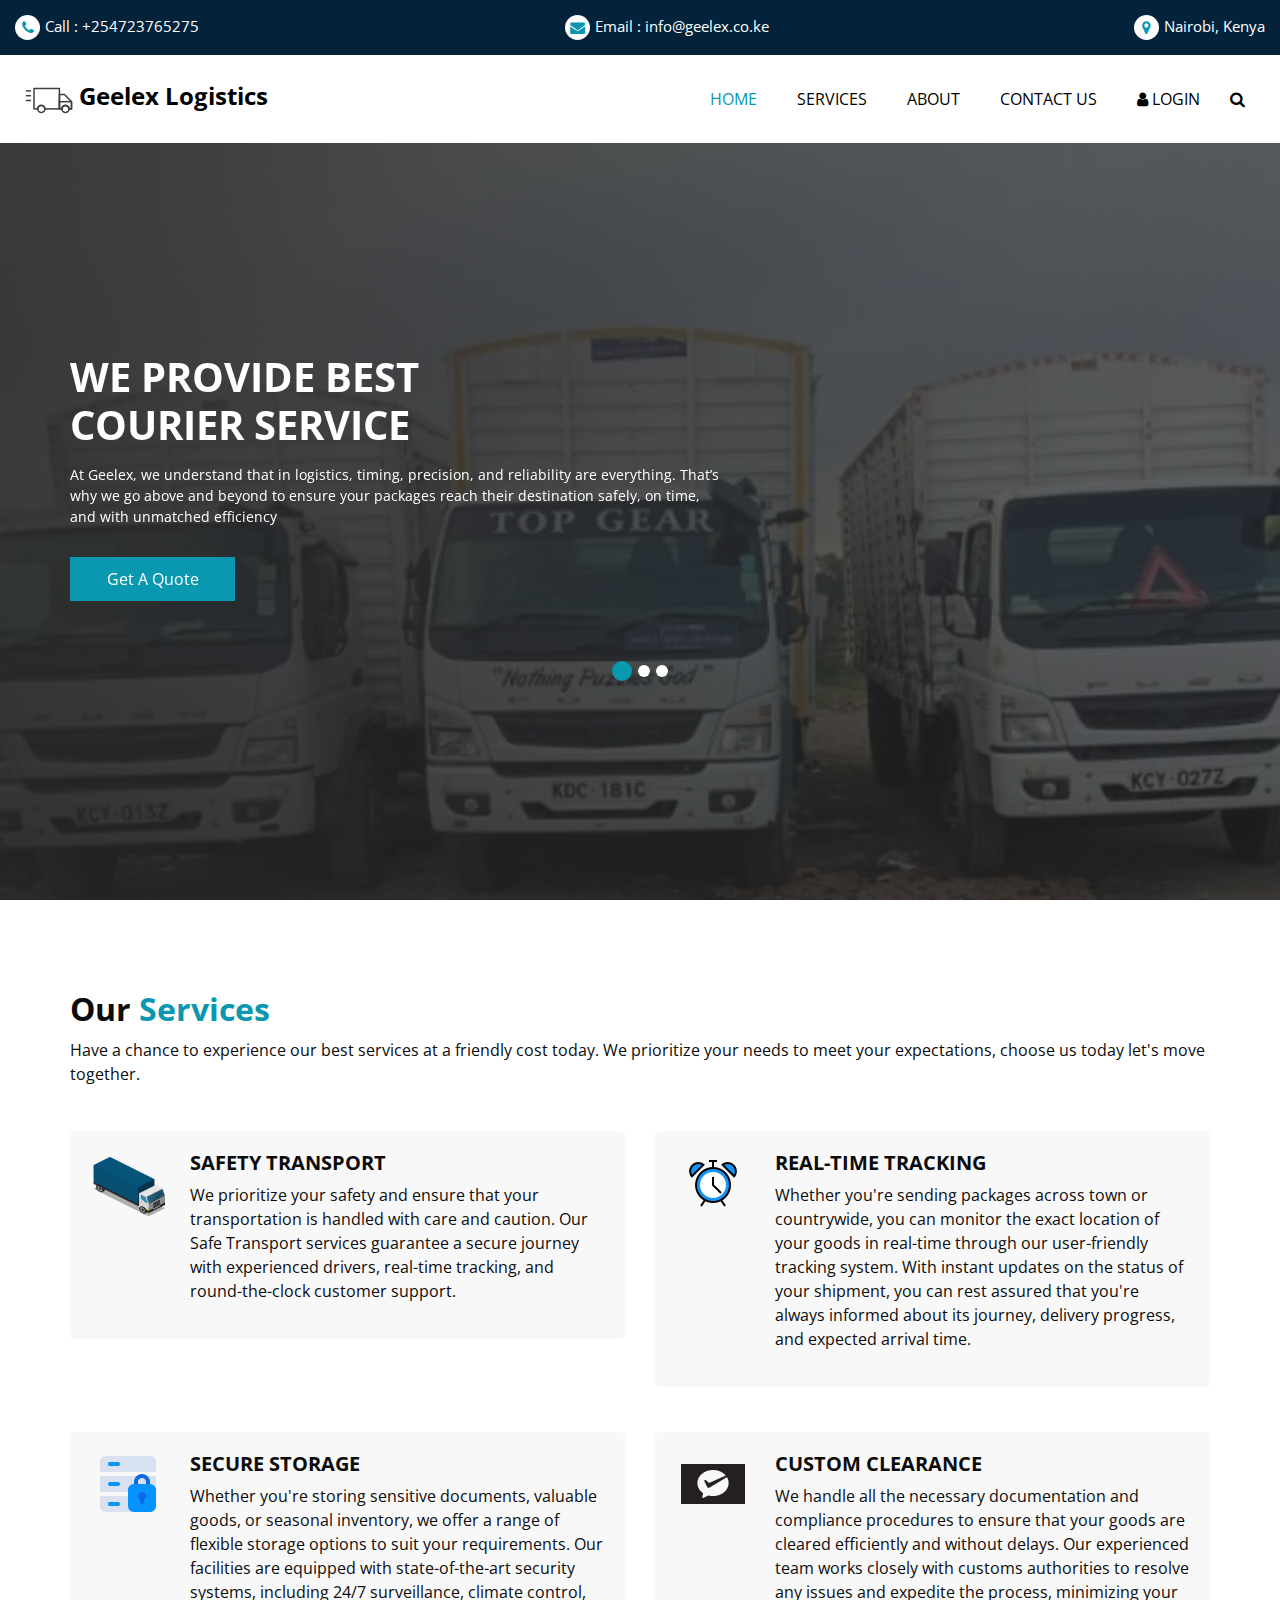
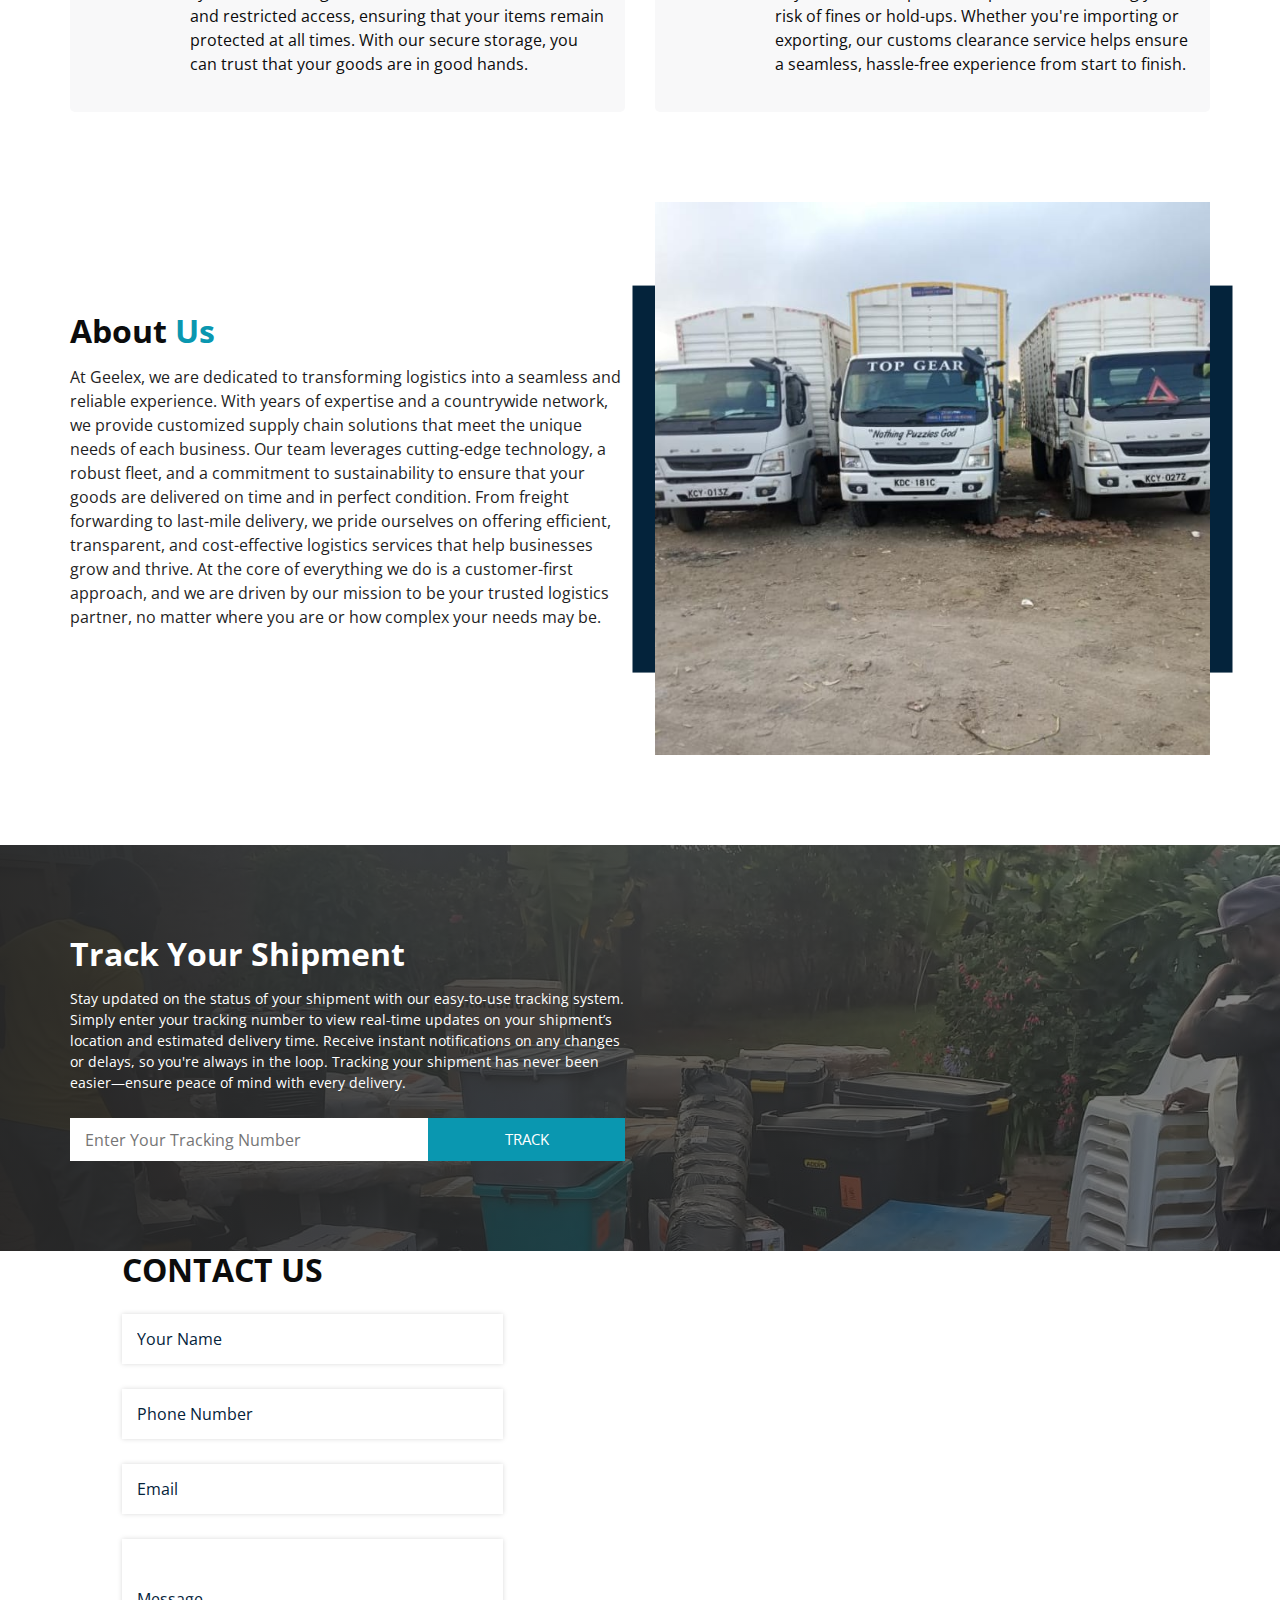
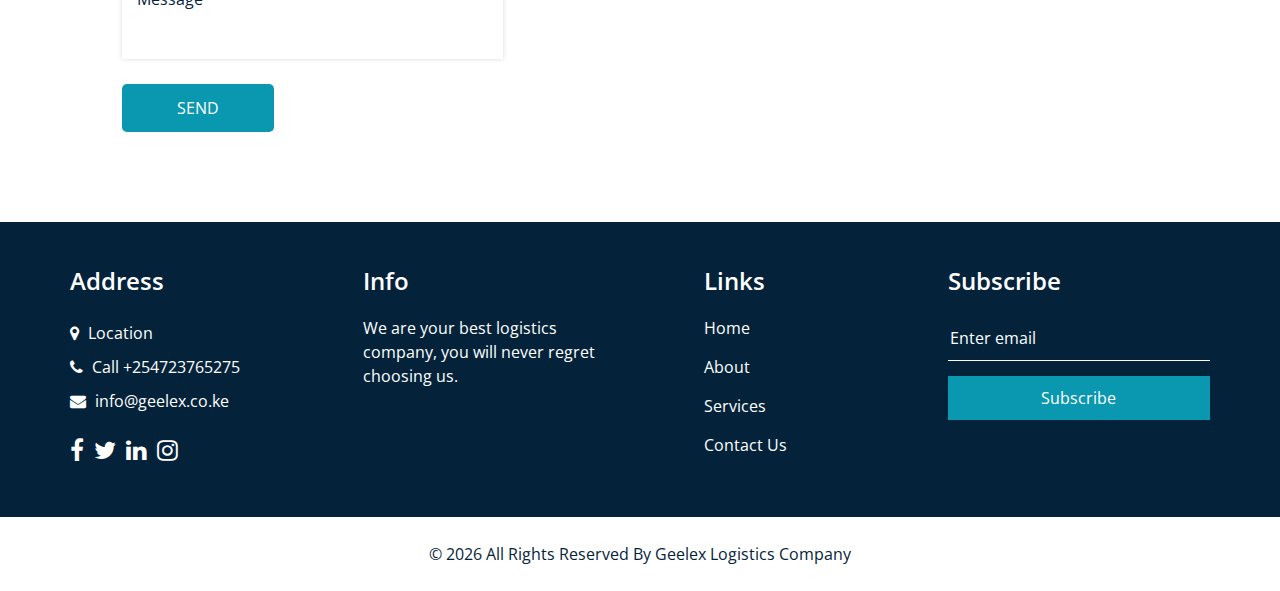
==== commit 8ce10107: "Updated" ====
--- a/index.html
+++ b/index.html
@@ -206,7 +206,7 @@
             Our <span>Services</span>
           </h2>
           <p>
-            Have a chance to experience our best services at a friendly cost today. We prioritize your needs to meet your expectations, choose us today let's move together.
+           Have a chance to experience our best services at a friendly cost today. We prioritize your needs to meet your expectations, choose us today let's move together.
           </p>
         </div>
         <div class="row">
@@ -225,14 +225,14 @@
           guarantee a secure journey with experienced drivers, real-time tracking, and round-the-clock customer support.
         </p>
                 </p>
-                
+
               </div>
             </div>
           </div>
           <div class="col-md-6 ">
             <div class="box ">
               <div class="img-box">
-                <img src="images/Image7.png" alt="">
+                <img src="images/image7.png" alt="">
               </div>
               <div class="detail-box">
                 <h5>
@@ -267,7 +267,7 @@
               </div>
               <div class="detail-box">
                 <h5>
-                  Custom Clearance
+                   Custom Clearance
                 </h5>
                 <p>
                   We handle all the necessary documentation and compliance procedures to ensure that your goods are cleared efficiently and without delays. Our experienced team works closely with customs authorities to resolve any issues and expedite the process, minimizing your risk of fines or hold-ups. Whether you're importing or exporting, our customs clearance service helps ensure a seamless, hassle-free experience from start to finish.
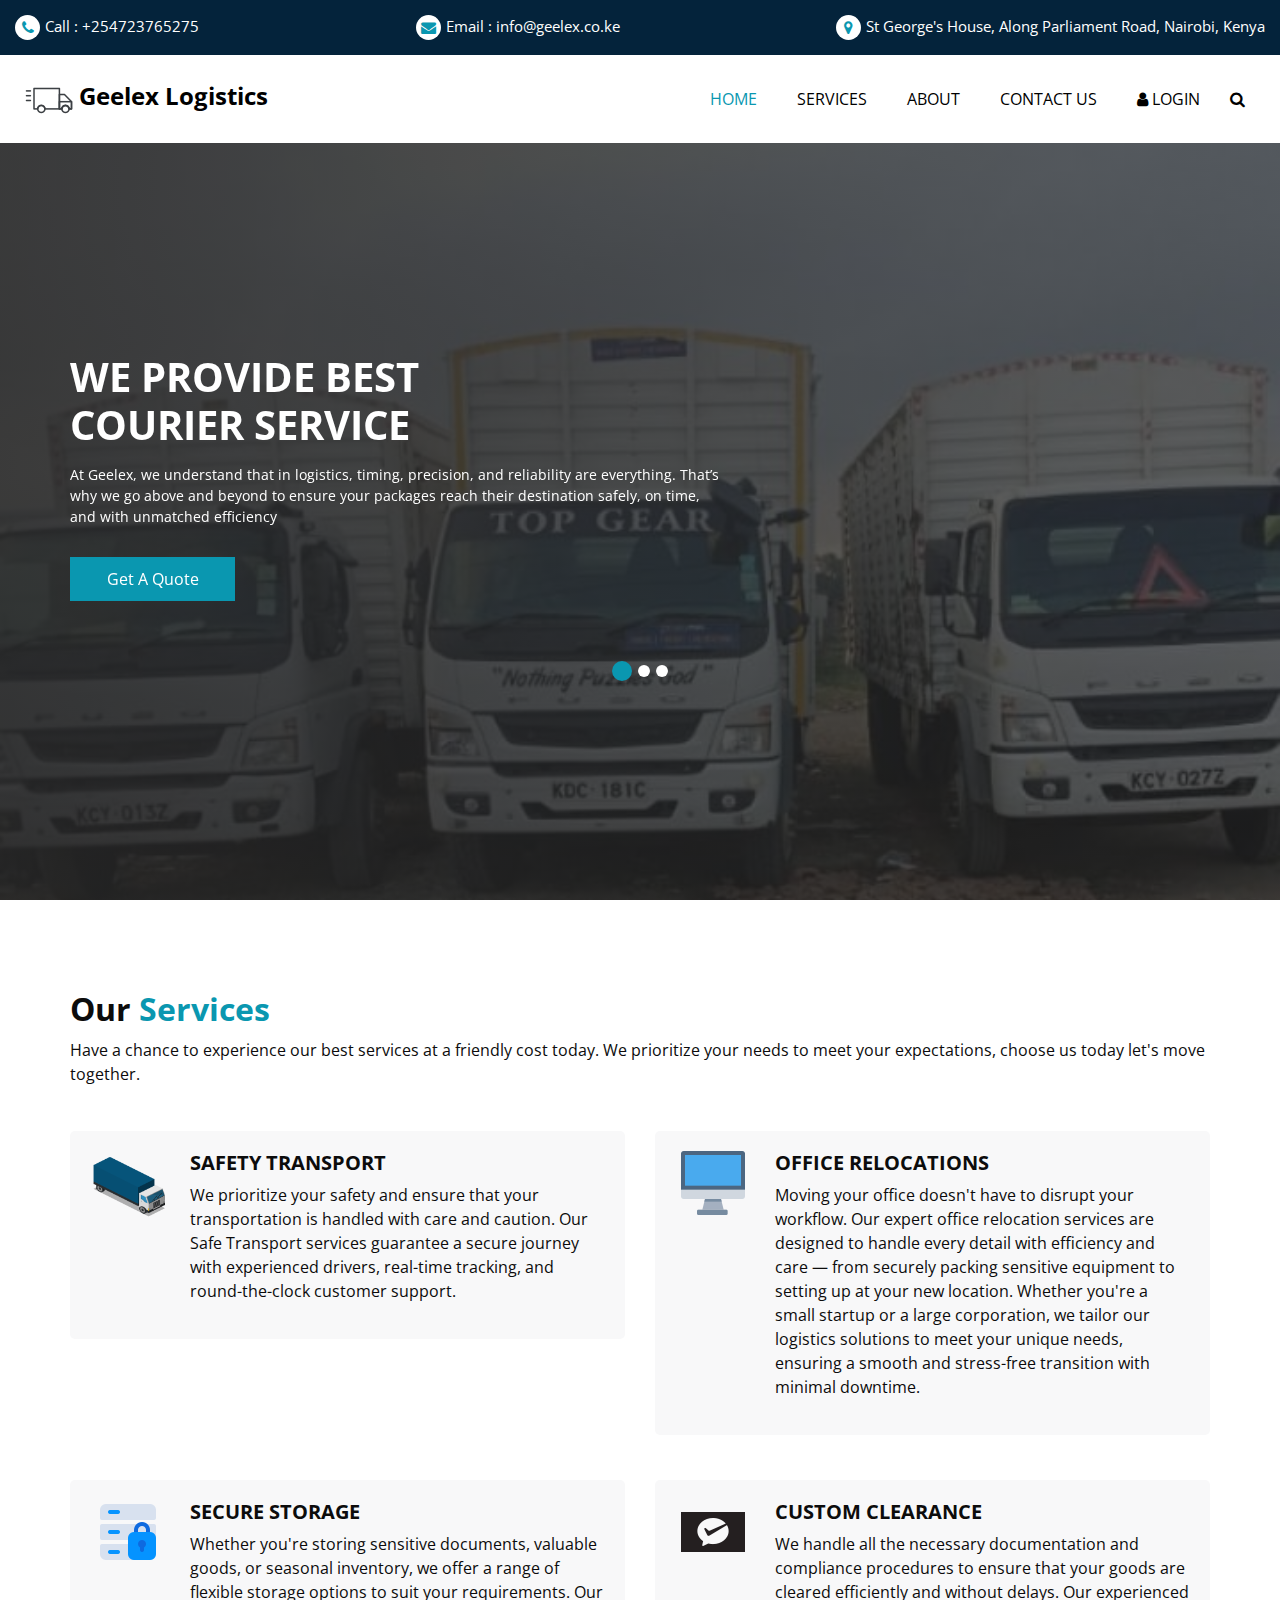
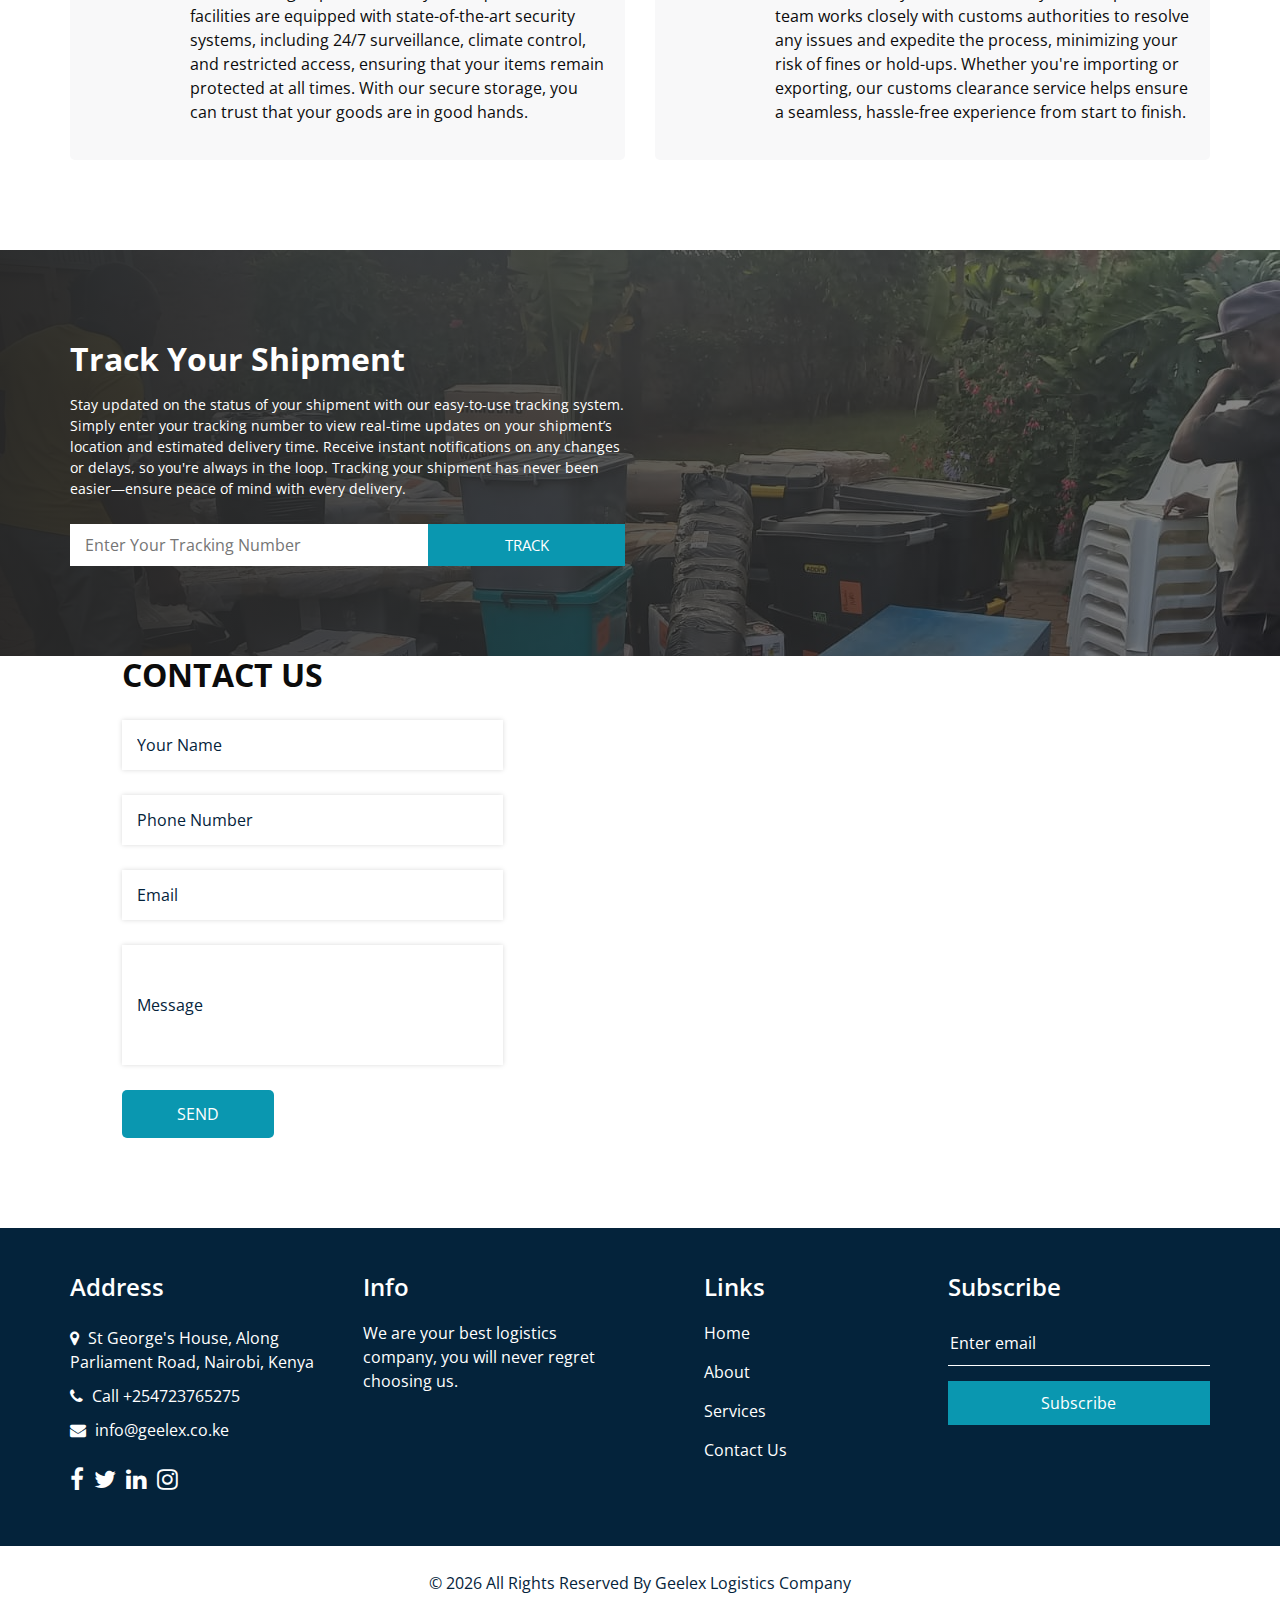
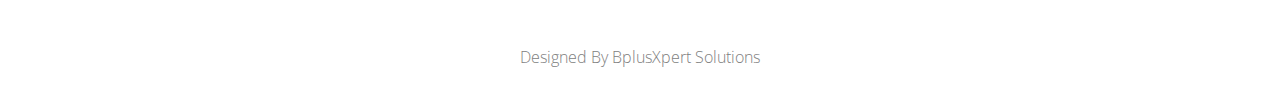
==== commit fe8b7c88: "Changes" ====
--- a/index.html
+++ b/index.html
@@ -58,7 +58,7 @@
             <a href="">
               <i class="fa fa-map-marker" aria-hidden="true"></i>
               <span>
-               Nairobi, Kenya
+               St George's House, Along Parliament Road, Nairobi, Kenya
               </span>
             </a>
           </div>
@@ -232,14 +232,15 @@
           <div class="col-md-6 ">
             <div class="box ">
               <div class="img-box">
-                <img src="images/image7.png" alt="">
+                <img src="images/office1.png" alt="">
               </div>
               <div class="detail-box">
                 <h5>
-                  Real-Time Tracking
+                  Office Relocations
                 </h5>
                 <p>
-                  Whether you're sending packages across town or countrywide, you can monitor the exact location of your goods in real-time through our user-friendly tracking system. With instant updates on the status of your shipment, you can rest assured that you're always informed about its journey, delivery progress, and expected arrival time.
+                  Moving your office doesn't have to disrupt your workflow. Our expert office relocation services are designed to handle every detail with efficiency and care — from securely packing sensitive equipment to setting up at your new location. Whether you're a small startup or a large corporation, we tailor our logistics solutions to meet your unique needs, ensuring a smooth and stress-free transition with minimal downtime.
+
                 </p>
               </div>
             </div>
@@ -277,34 +278,6 @@
             </div>
           </div>
         </div>
-      </div>
-    </div>
-  </section>
-
-
-  <!-- about section -->
-
-  <section class="about_section layout_padding-bottom">
-    <div class="container  ">
-      <div class="row">
-        <div class="col-md-6">
-          <div class="detail-box">
-            <div class="heading_container">
-              <h2>
-                About <span>Us</span>
-              </h2>
-            </div>
-            <p>
-              At Geelex, we are dedicated to transforming logistics into a seamless and reliable experience. With years of expertise and a countrywide network, we provide customized supply chain solutions that meet the unique needs of each business. Our team leverages cutting-edge technology, a robust fleet, and a commitment to sustainability to ensure that your goods are delivered on time and in perfect condition. From freight forwarding to last-mile delivery, we pride ourselves on offering efficient, transparent, and cost-effective logistics services that help businesses grow and thrive. At the core of everything we do is a customer-first approach, and we are driven by our mission to be your trusted logistics partner, no matter where you are or how complex your needs may be.
-            </p>
-          </div>
-        </div>
-        <div class="col-md-6 ">
-          <div class="img-box">
-            <img src="images/Slider1.jpg" alt="">
-          </div>
-        </div>
-
       </div>
     </div>
   </section>
@@ -397,7 +370,7 @@
               <a href="">
                 <i class="fa fa-map-marker" aria-hidden="true"></i>
                 <span>
-                  Location
+                  St George's House, Along Parliament Road, Nairobi, Kenya
                 </span>
               </a>
               <a href="">
@@ -488,6 +461,7 @@
         &copy; <span id="displayYear"></span> All Rights Reserved By
         <a href="https://html.design/">Geelex Logistics Company</a>
       </p>
+      <p style="color: gray; font-weight: lighter;">Designed By BplusXpert Solutions</p>
     </div>
   </section>
   <!-- footer section -->
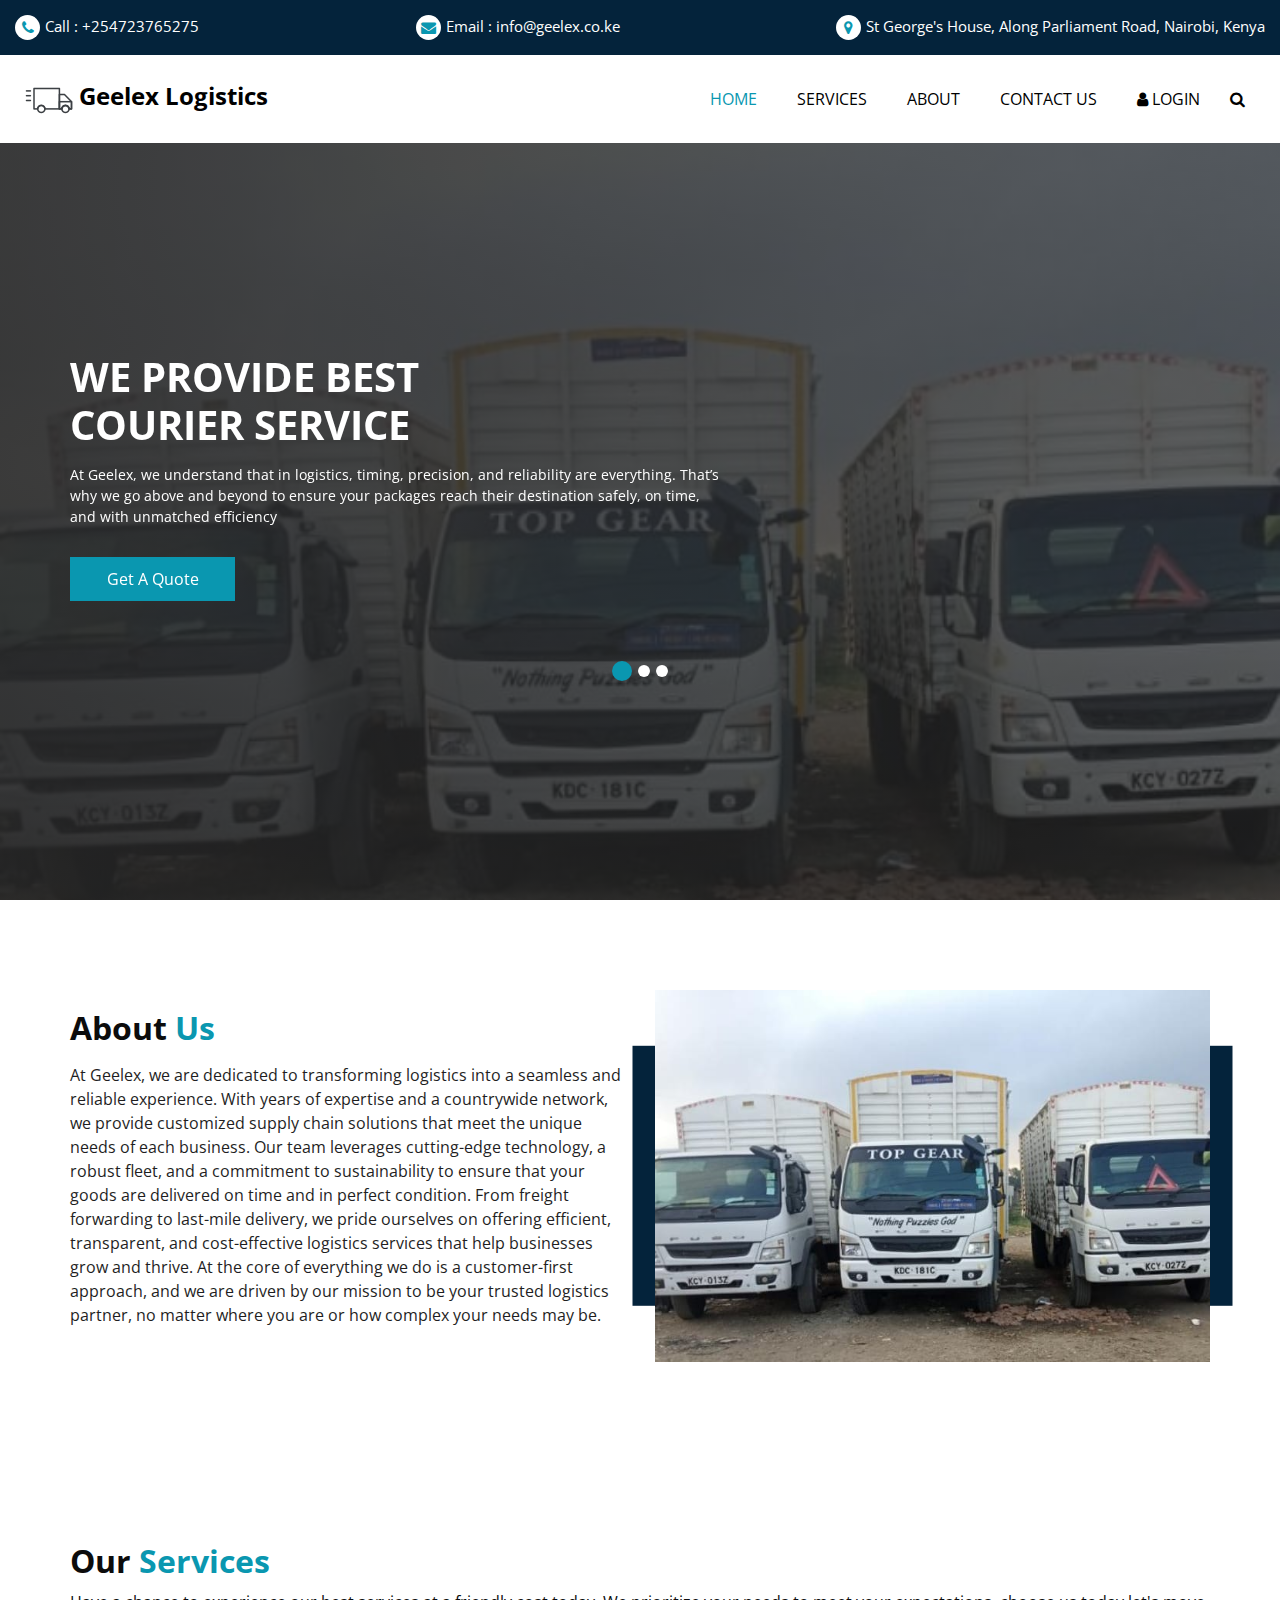
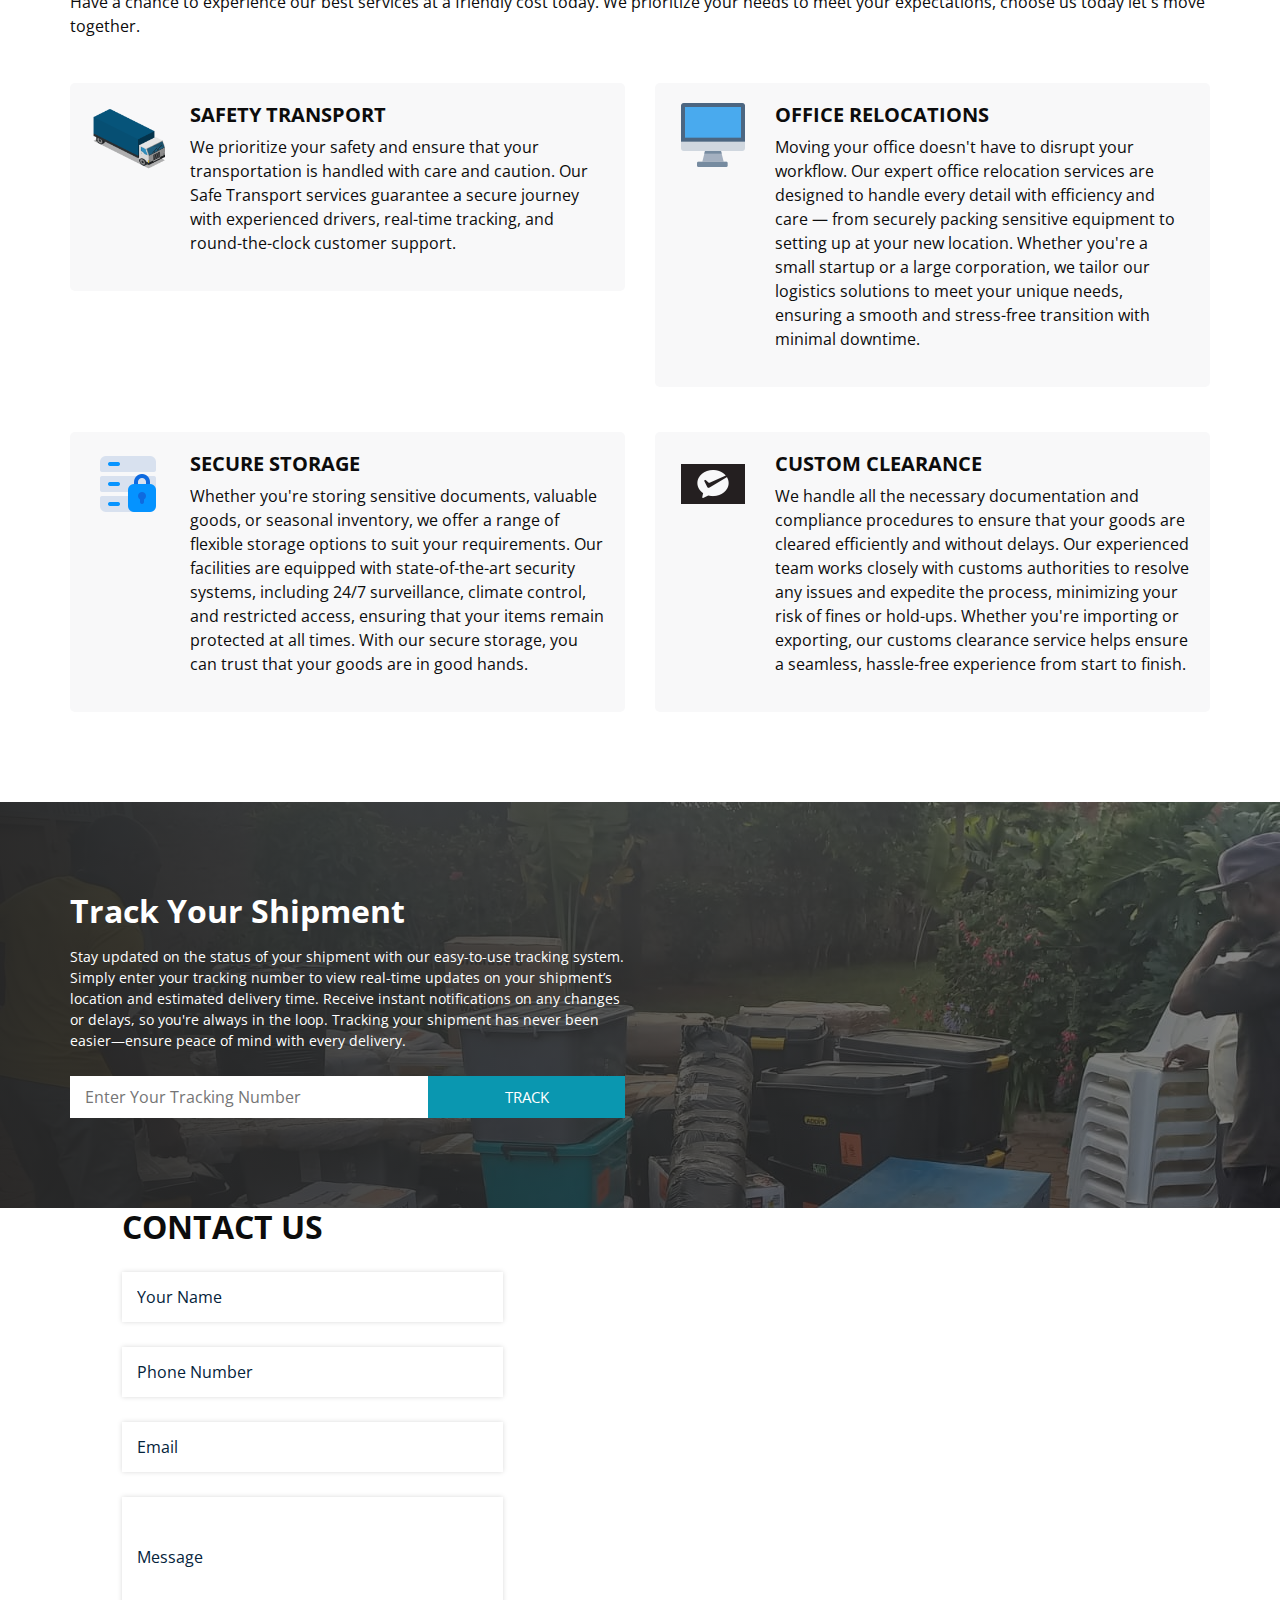
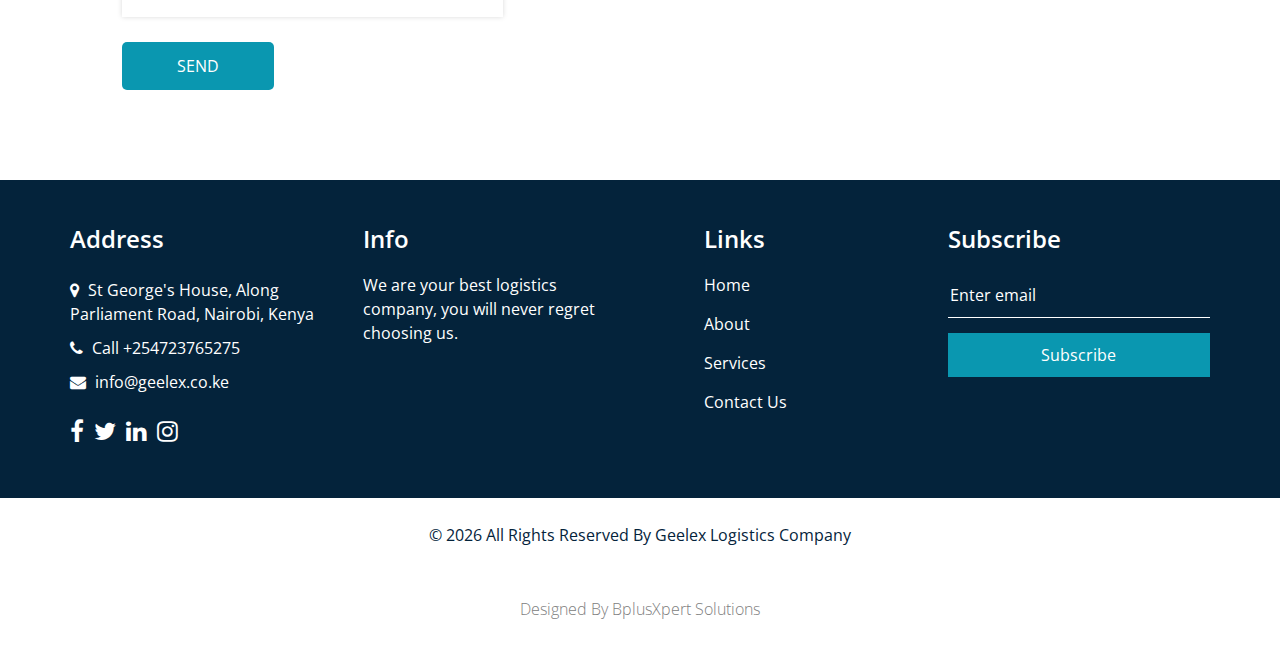
==== commit 4a070fb7: "nothing much" ====
--- a/index.html
+++ b/index.html
@@ -197,7 +197,37 @@
     <!-- end slider section -->
   </div>
 
-  
+  <!-- about section -->
+
+  <section class="about_section layout_padding">
+    <div class="container  ">
+      <div class="row">
+        <div class="col-md-6">
+          <div class="detail-box">
+            <div class="heading_container">
+              <h2>
+                About <span>Us</span>
+              </h2>
+            </div>
+            <p>
+              At Geelex, we are dedicated to transforming logistics into a seamless and reliable experience. With years of expertise and a countrywide network, we provide customized supply chain solutions that meet the unique needs of each business. Our team leverages cutting-edge technology, a robust fleet, and a commitment to sustainability to ensure that your goods are delivered on time and in perfect condition. From freight forwarding to last-mile delivery, we pride ourselves on offering efficient, transparent, and cost-effective logistics services that help businesses grow and thrive. At the core of everything we do is a customer-first approach, and we are driven by our mission to be your trusted logistics partner, no matter where you are or how complex your needs may be.
+            </p>
+            </p>
+          </div>
+        </div>
+        <div class="col-md-6 ">
+          <div class="img-box">
+            <img src="images/Lorry1.jpg" alt="">
+          </div>
+        </div>
+
+      </div>
+    </div>
+  </section>
+
+  <!-- end about section -->
+
+  <!--Service start-->
   <section class="service_section layout_padding">
     <div class="service_container">
       <div class="container ">
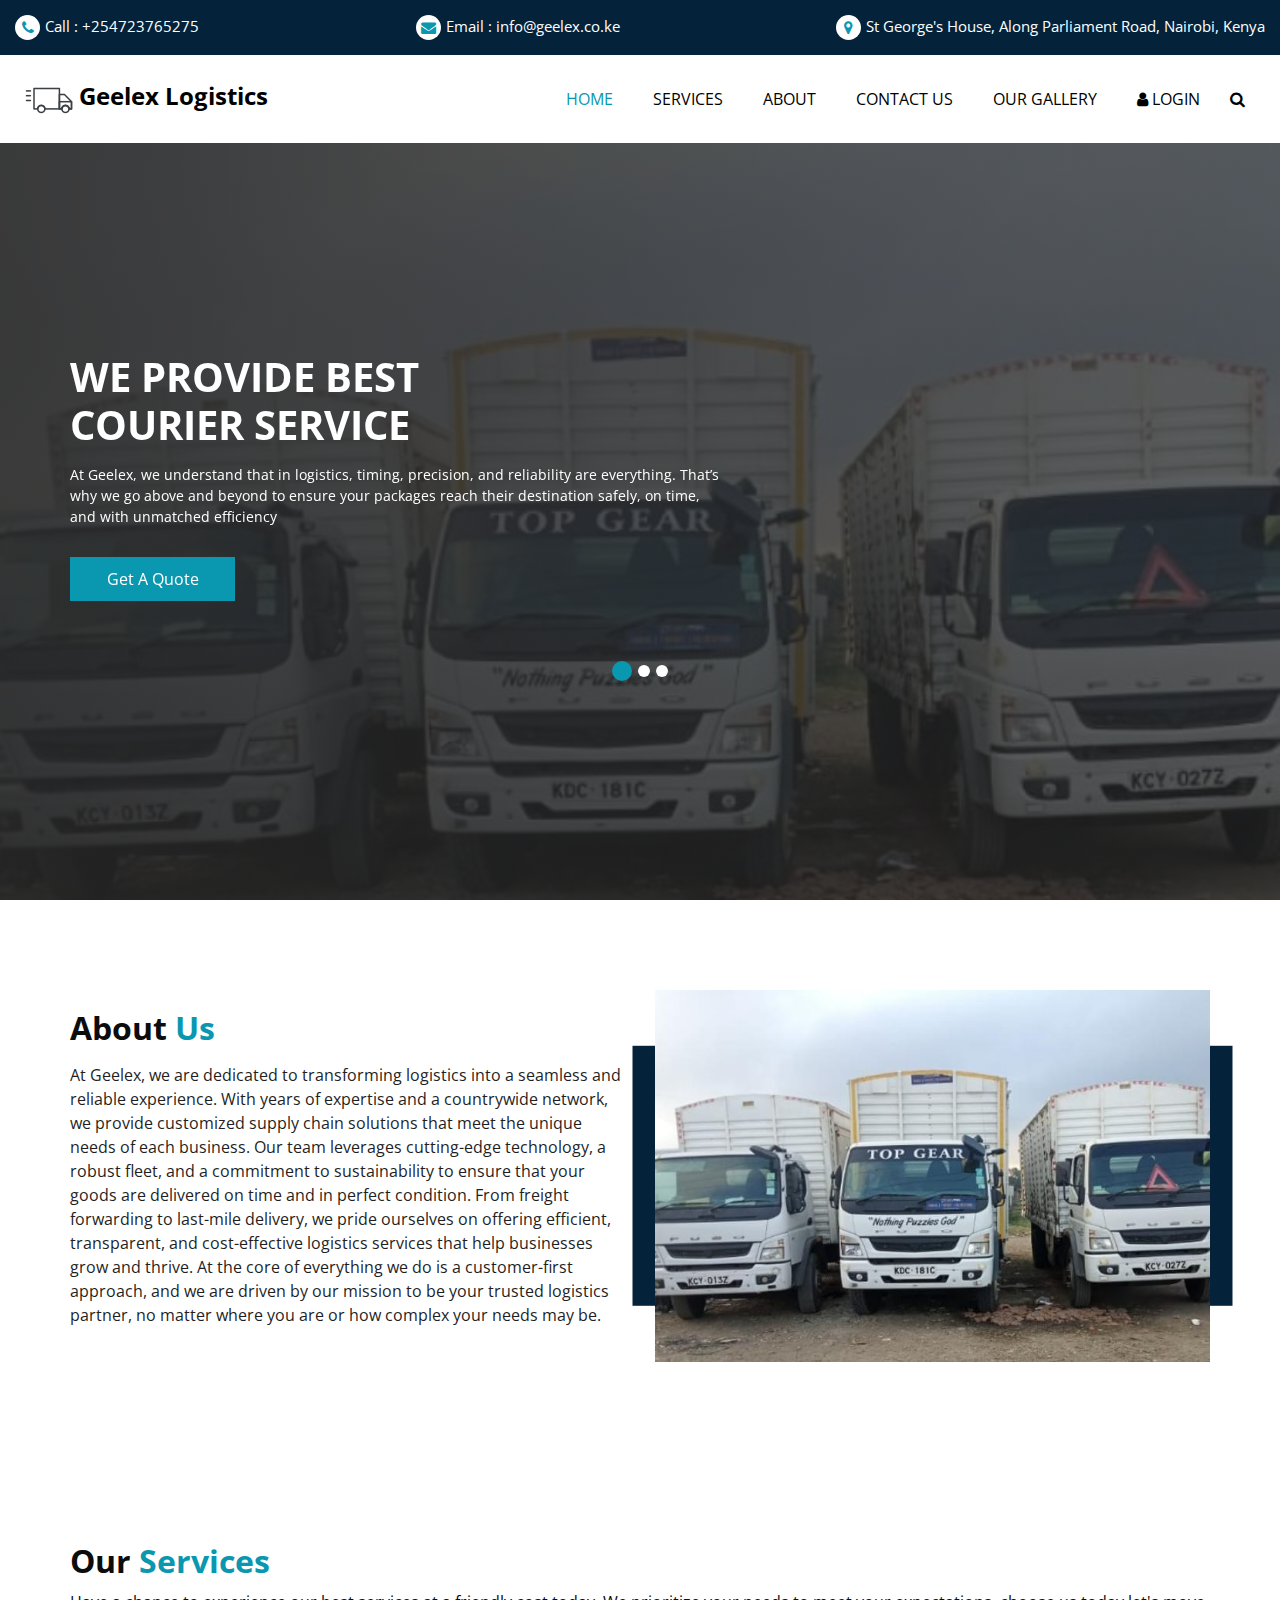
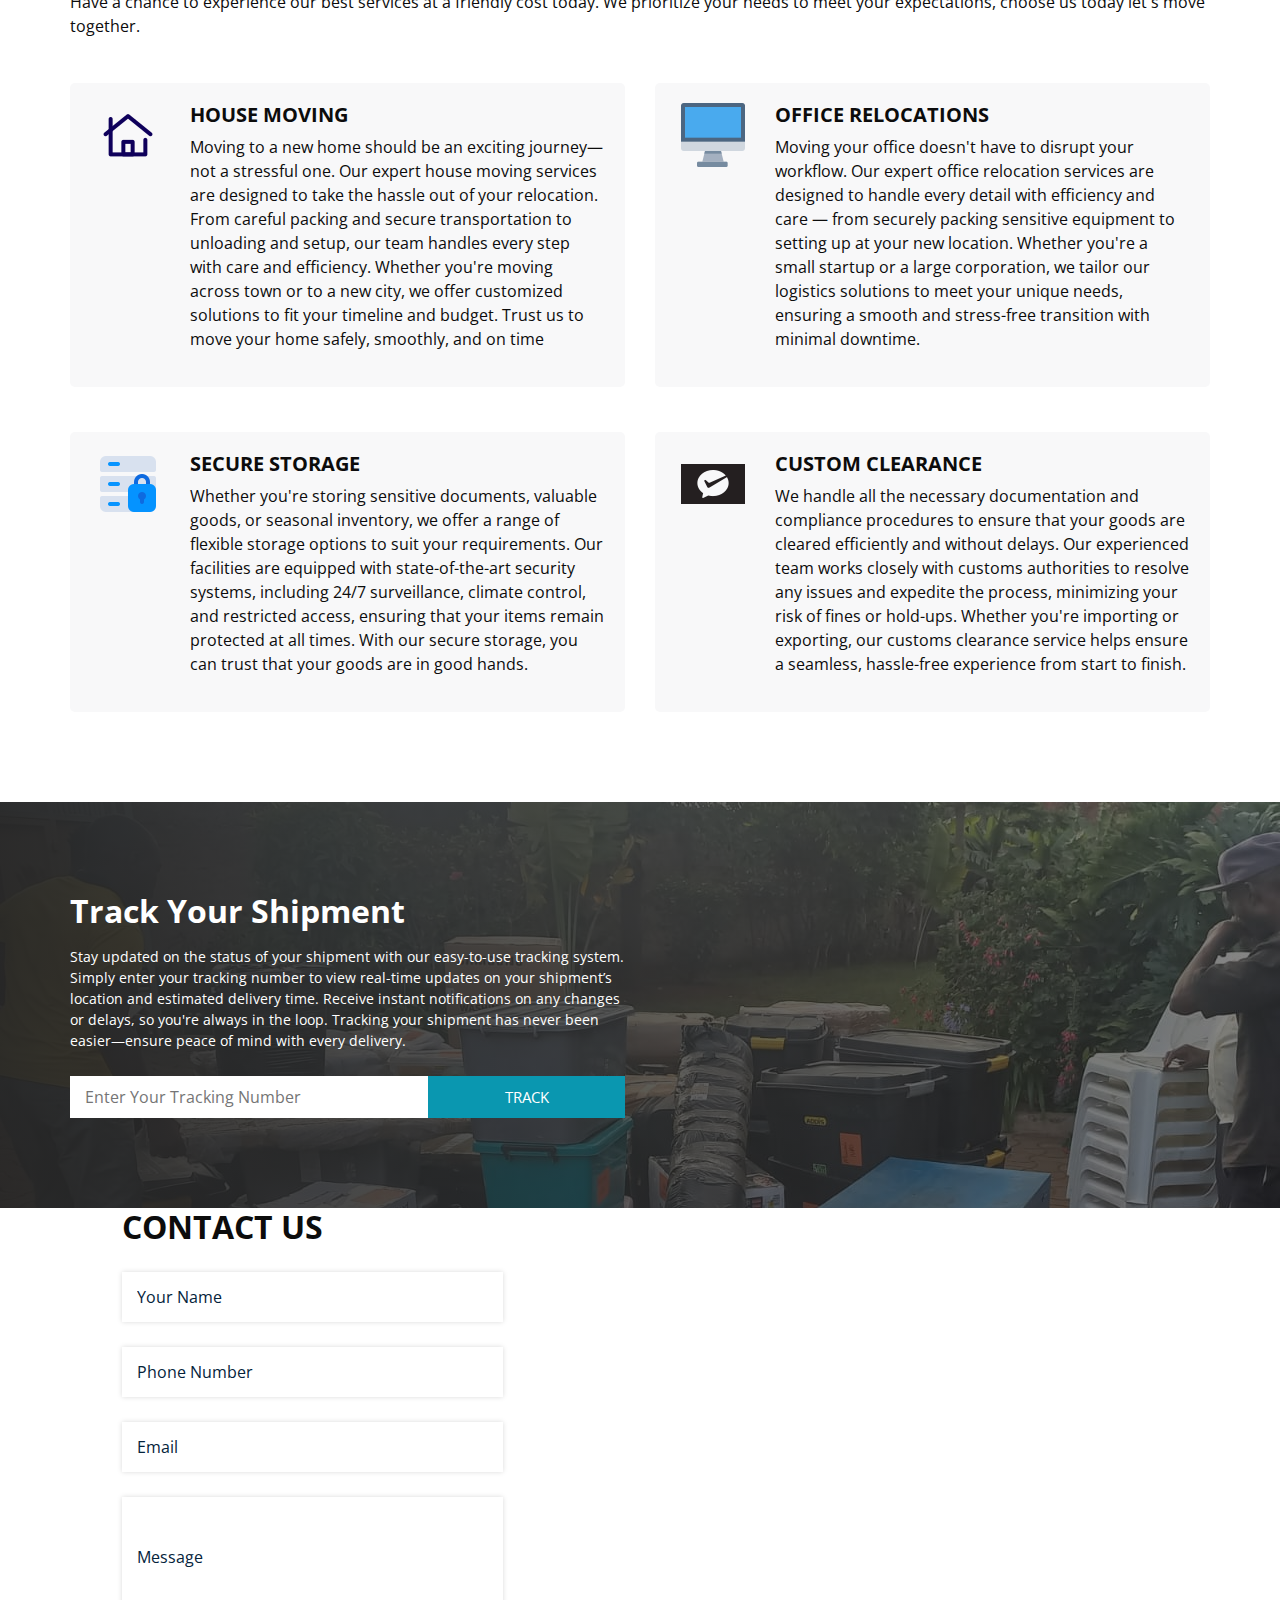
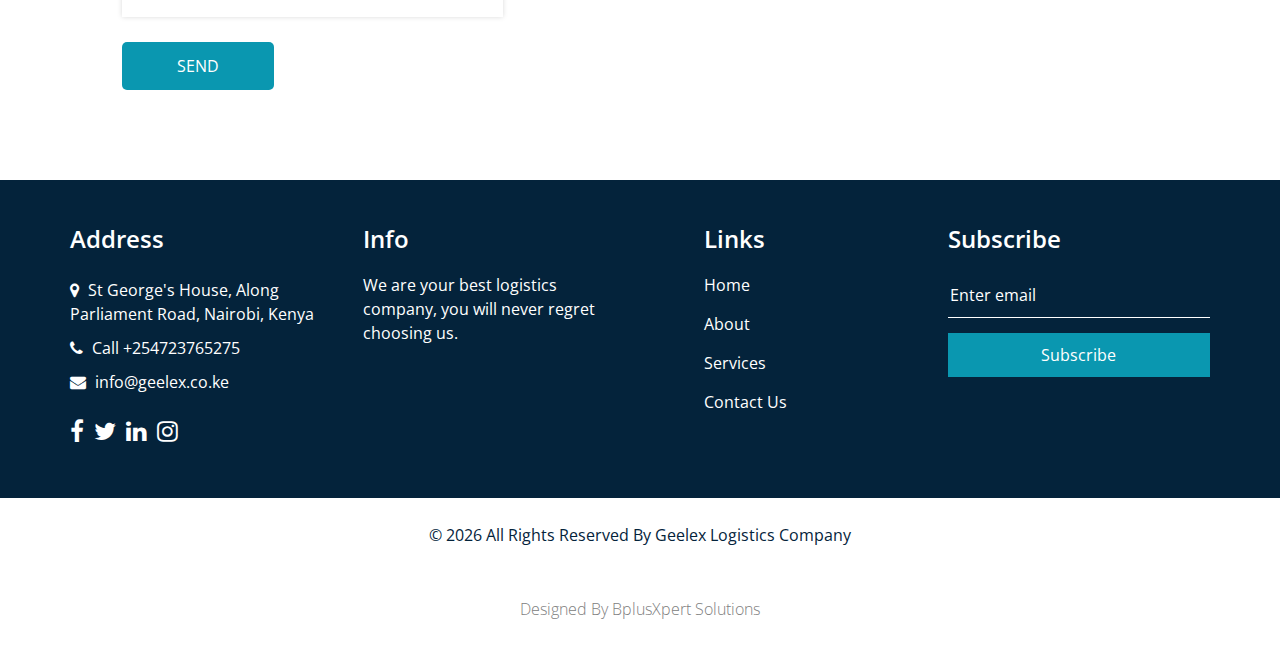
==== commit 13ef6172: "too much, right!?" ====
--- a/index.html
+++ b/index.html
@@ -93,6 +93,9 @@
                 </li>
                 <li class="nav-item">
                   <a class="nav-link" href="contact.html">Contact Us</a>
+                </li>
+                <li class="nav-item">
+                  <a class="nav-link" href="gallery.html">Our Gallery</a>
                 </li>
                 <li class="nav-item">
                   <a class="nav-link" href="#"> <i class="fa fa-user" aria-hidden="true"></i> Login</a>
@@ -243,17 +246,14 @@
           <div class="col-md-6 ">
             <div class="box ">
               <div class="img-box">
-                <img src="images/image2.png" alt="">
+                <img src="images/House1.png" alt="">
               </div>
               <div class="detail-box">
                 <h5>
-                  Safety Transport
+                  House Moving
                 </h5>
                 <p>
-                  We prioritize your safety and ensure that your transportation is
-          handled with care and caution. Our <span className="highlighted">Safe Transport</span> services
-          guarantee a secure journey with experienced drivers, real-time tracking, and round-the-clock customer support.
-        </p>
+                  Moving to a new home should be an exciting journey—not a stressful one. Our expert house moving services are designed to take the hassle out of your relocation. From careful packing and secure transportation to unloading and setup, our team handles every step with care and efficiency. Whether you're moving across town or to a new city, we offer customized solutions to fit your timeline and budget. Trust us to move your home safely, smoothly, and on time
                 </p>
 
               </div>
